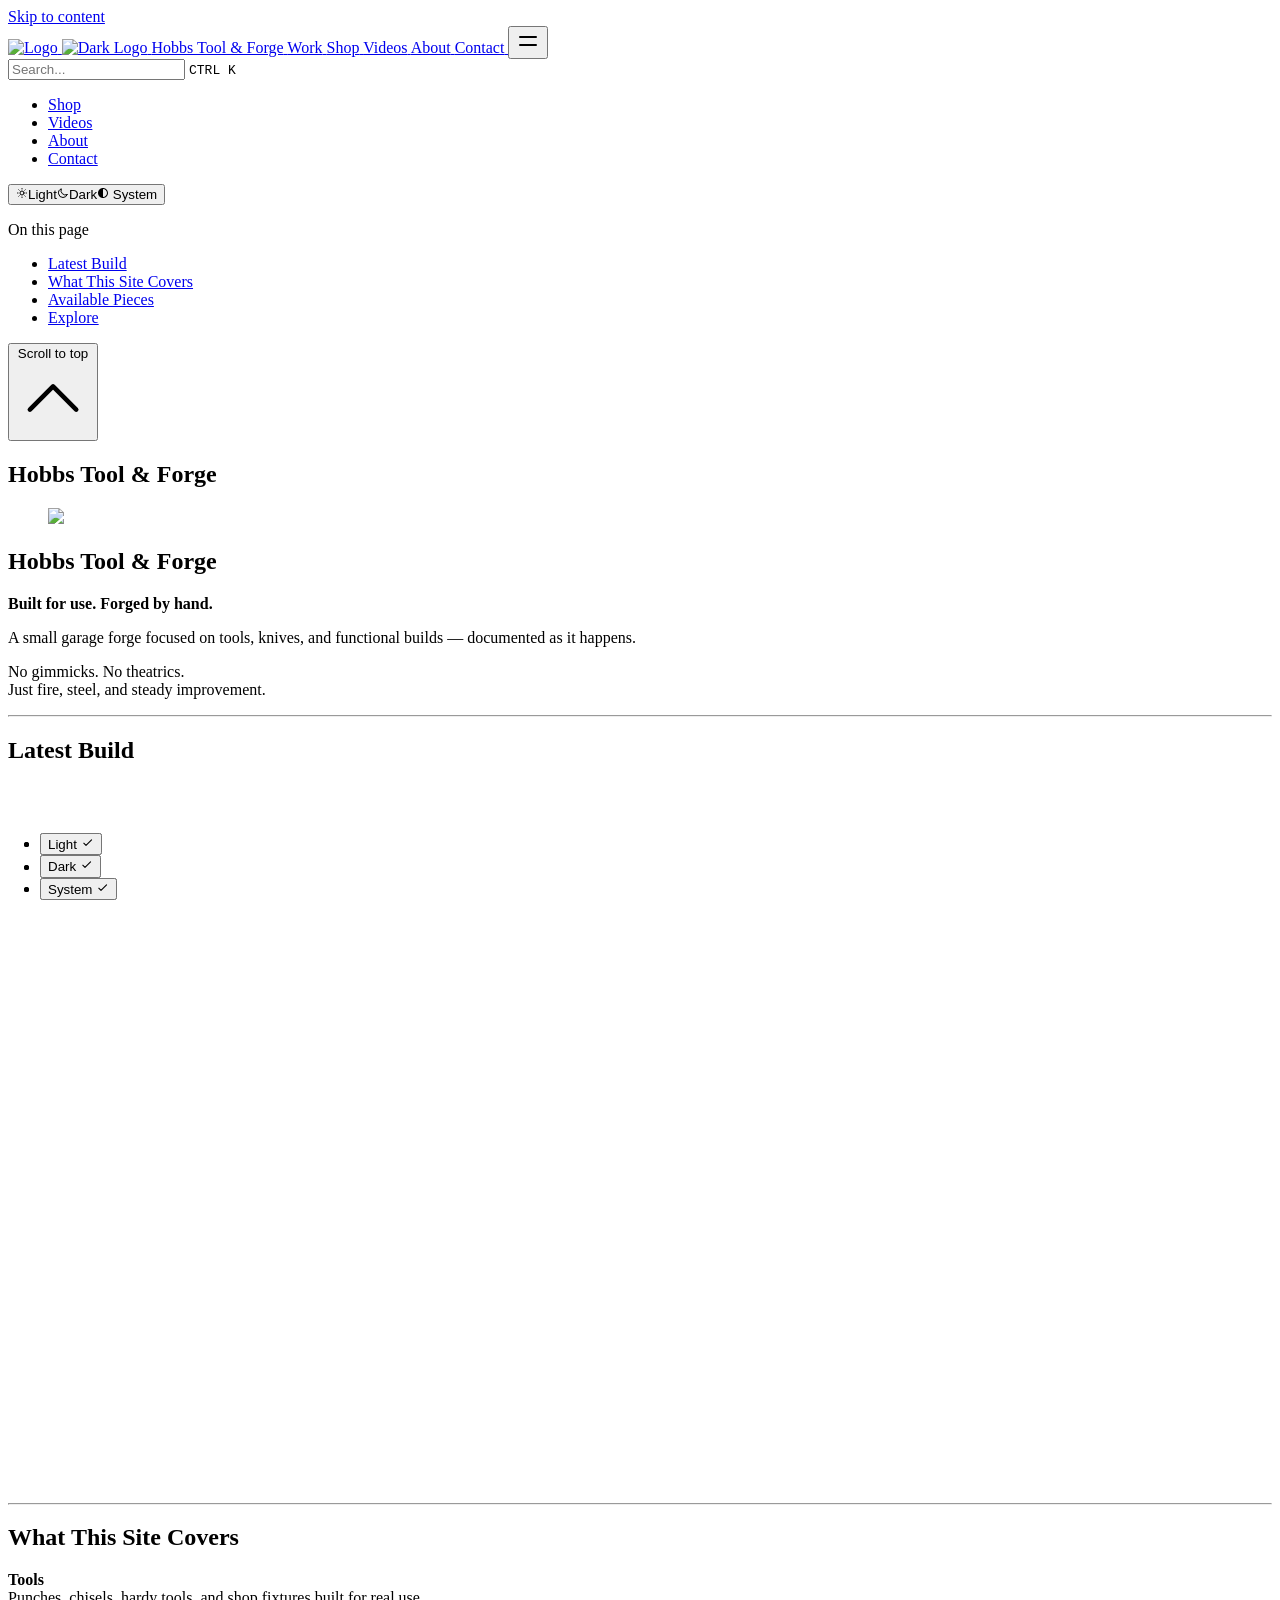
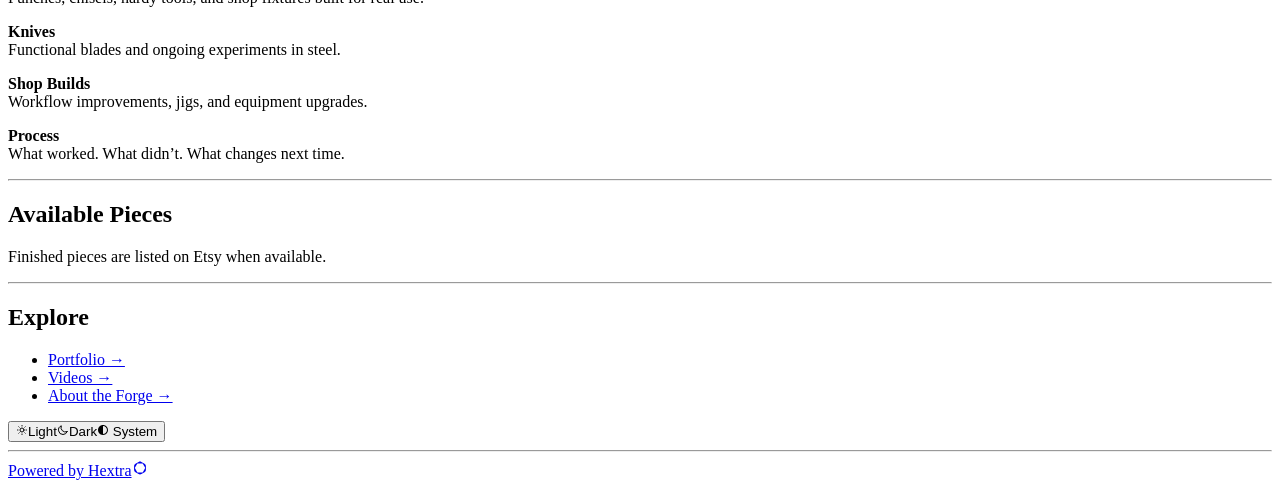
==== public/index.html @ 38ca65f3 "Initial Hobbs Tool & Forge site" ====
<!DOCTYPE html>
<html lang="en" dir="ltr"><head>
	<meta name="generator" content="Hugo 0.156.0"><script src="/livereload.js?mindelay=10&amp;v=2&amp;port=1313&amp;path=livereload" data-no-instant defer></script>
  <meta charset="utf-8" />
  <meta name="viewport" content="width=device-width, initial-scale=1.0" /><meta name="robots" content="noindex, nofollow" />
  <link rel="icon shortcut" href="/favicon.ico" sizes="32x32" />
<link rel="icon" href="/favicon.svg" type="image/svg+xml" id="favicon-svg" />
<link rel="icon" href="/favicon-16x16.png" type="image/png" sizes="16x16" />
<link rel="icon" href="/favicon-32x32.png" type="image/png" sizes="32x32" />
<link rel="apple-touch-icon" href="/apple-touch-icon.png" sizes="180x180" />
<link fetchpriority="low" href="/site.webmanifest" rel="manifest" />
<title>Hobbs Tool &amp; Forge</title>
  <meta name="description" content="Practical tools, knives, and shop builds—made in a small garage forge in Alaska." /><link rel="canonical" href="http://localhost:1313/" itemprop="url" />

<meta property="og:title" content="Hobbs Tool &amp; Forge">
<meta
  property="og:description"
  content="
    Practical tools, knives, and shop builds—made in a small garage forge in Alaska.
  ">
<meta
  property="og:type"
  content="
    website
  ">
<meta property="og:url" content="http://localhost:1313/">


  <meta itemprop="name" content="Hobbs Tool & Forge">
  <meta itemprop="description" content="Practical tools, knives, and shop builds—made in a small garage forge in Alaska.">
  <meta itemprop="wordCount" content="97">
  <meta name="twitter:card" content="summary">
  <meta name="twitter:title" content="Hobbs Tool & Forge">
  <meta name="twitter:description" content="Practical tools, knives, and shop builds—made in a small garage forge in Alaska.">
<link href="/css/compiled/main.css" rel="stylesheet" />
    <link href="/css/variables.css" rel="stylesheet" />
    <link href="/css/custom.css" rel="stylesheet" />

  
<script src="/js/main-head.js" integrity=""></script>

  
  
  </head>
<body>
    <a href="#content" class="hx:sr-only hx:focus-visible:not-sr-only hx:focus-visible:fixed hx:focus-visible:z-50 hx:focus-visible:top-2 hx:focus-visible:left-2 hx:focus-visible:bg-primary-500 hx:focus-visible:text-white hx:focus-visible:px-4 hx:focus-visible:py-2 hx:focus-visible:rounded-md hx:focus-visible:text-sm hx:focus-visible:font-medium">Skip to content</a><div class="hextra-nav-container hx:sticky hx:top-0 hx:z-20 hx:w-full hx:bg-transparent hx:print:hidden">
  <div
    class="hextra-nav-container-blur hx:pointer-events-none hx:absolute hx:z-[-1] hx:h-full hx:w-full hx:bg-white hx:dark:bg-dark hx:shadow-[0_2px_4px_rgba(0,0,0,.02),0_1px_0_rgba(0,0,0,.06)] hx:contrast-more:shadow-[0_0_0_1px_#000] hx:dark:shadow-[0_-1px_0_rgba(255,255,255,.1)_inset] hx:contrast-more:dark:shadow-[0_0_0_1px_#fff]"
  ></div>

  <nav class="hextra-max-navbar-width hx:mx-auto hx:flex hx:items-center hx:justify-end hx:gap-2 hx:h-16 hx:px-6">
    <a class="hx:flex hx:items-center hx:hover:opacity-75 hx:ltr:mr-auto hx:rtl:ml-auto" href="/">
    <img class="hx:mr-2 hx:block hx:dark:hidden" src="/images/logo.svg" alt="Logo" height="20" width="20" />
    <img class="hx:mr-2 hx:hidden hx:dark:block" src="/images/logo.svg" alt="Dark Logo" height="20" width="20" />
    <span class="hx:mr-2 hx:font-extrabold hx:inline hx:select-none">Hobbs Tool &amp; Forge</span>
</a>
<a
  title=""
  href="/work"
  
  class="hx:text-sm hx:contrast-more:text-gray-700 hx:contrast-more:dark:text-gray-100 hx:relative hx:-ml-2 hx:hidden hx:whitespace-nowrap hx:p-2 hx:md:inline-flex hx:items-center hx:gap-1 hx:text-gray-600 hx:hover:text-gray-800 hx:dark:text-gray-400 hx:dark:hover:text-gray-200"
><span class="hx:text-center">Work</span>
</a><a
  title=""
  href="/shop"
  
  class="hx:text-sm hx:contrast-more:text-gray-700 hx:contrast-more:dark:text-gray-100 hx:relative hx:-ml-2 hx:hidden hx:whitespace-nowrap hx:p-2 hx:md:inline-flex hx:items-center hx:gap-1 hx:text-gray-600 hx:hover:text-gray-800 hx:dark:text-gray-400 hx:dark:hover:text-gray-200"
><span class="hx:text-center">Shop</span>
</a><a
  title=""
  href="/videos"
  
  class="hx:text-sm hx:contrast-more:text-gray-700 hx:contrast-more:dark:text-gray-100 hx:relative hx:-ml-2 hx:hidden hx:whitespace-nowrap hx:p-2 hx:md:inline-flex hx:items-center hx:gap-1 hx:text-gray-600 hx:hover:text-gray-800 hx:dark:text-gray-400 hx:dark:hover:text-gray-200"
><span class="hx:text-center">Videos</span>
</a><a
  title=""
  href="/about"
  
  class="hx:text-sm hx:contrast-more:text-gray-700 hx:contrast-more:dark:text-gray-100 hx:relative hx:-ml-2 hx:hidden hx:whitespace-nowrap hx:p-2 hx:md:inline-flex hx:items-center hx:gap-1 hx:text-gray-600 hx:hover:text-gray-800 hx:dark:text-gray-400 hx:dark:hover:text-gray-200"
><span class="hx:text-center">About</span>
</a><a
  title=""
  href="/contact"
  
  class="hx:text-sm hx:contrast-more:text-gray-700 hx:contrast-more:dark:text-gray-100 hx:relative hx:-ml-2 hx:hidden hx:whitespace-nowrap hx:p-2 hx:md:inline-flex hx:items-center hx:gap-1 hx:text-gray-600 hx:hover:text-gray-800 hx:dark:text-gray-400 hx:dark:hover:text-gray-200"
><span class="hx:text-center">Contact</span>
</a><button type="button" aria-label="Menu" aria-expanded="false" class="hextra-hamburger-menu hx:cursor-pointer hx:-mr-2 hx:rounded-sm hx:p-2 hx:active:bg-gray-400/20 hx:md:hidden hx:hextra-focus-visible-inset"><svg height=24 fill="none" viewBox="0 0 24 24" stroke="currentColor"><g><path stroke-linecap="round" stroke-linejoin="round" stroke-width="2" d="M4 8H20"></path></g><g><path stroke-linecap="round" stroke-linejoin="round" stroke-width="2" d="M4 16H20"></path></g></svg></button>
  </nav>
</div>

  <div class='hx:mx-auto hx:flex hextra-max-page-width'>
    <aside class="hextra-sidebar-container hx:flex hx:flex-col hx:print:hidden hx:md:top-16 hx:md:shrink-0 hx:md:w-64 hx:md:self-start hx:max-md:[transform:translate3d(0,-100%,0)] hx:md:hidden hx:xl:block">
    <div class="hx:px-4 hx:pt-4 hx:md:hidden">
      <div class="hextra-search-wrapper hx:relative hx:md:w-64">
  <div class="hx:relative hx:flex hx:items-center hx:text-gray-900 hx:contrast-more:text-gray-800 hx:dark:text-gray-300 hx:contrast-more:dark:text-gray-300">
    <input
      placeholder="Search..."
      aria-label="Search..."
      class="hextra-search-input hx:hextra-focus-visible hx:block hx:w-full hx:appearance-none hx:rounded-lg hx:px-3 hx:py-2 hx:transition-colors hx:text-base hx:leading-tight hx:md:text-sm hx:bg-black/[.05] hx:dark:bg-gray-50/10 hx:focus-visible:bg-white hx:dark:focus-visible:bg-dark hx:placeholder:text-gray-500 hx:dark:placeholder:text-gray-400 hx:contrast-more:border hx:contrast-more:border-current"
      type="search"
      autocomplete="off"
      value=""
      spellcheck="false"
    />
    <kbd
      class="hx:absolute hx:my-1.5 hx:select-none hx:ltr:right-1.5 hx:rtl:left-1.5 hx:h-5 hx:rounded-sm hx:bg-white hx:px-1.5 hx:font-mono hx:text-[10px] hx:font-medium hx:text-gray-500 hx:border hx:border-gray-200 hx:dark:border-gray-100/20 hx:dark:bg-dark/50 hx:contrast-more:border-current hx:contrast-more:text-current hx:contrast-more:dark:border-current hx:items-center hx:gap-1 hx:transition-opacity hx:pointer-events-none hx:hidden hx:sm:flex"
    >
      CTRL K
    </kbd>
  </div>

  <div>
    <ul
      class="hextra-search-results hextra-scrollbar hx:hidden hx:border hx:border-gray-200 hx:bg-white hx:text-gray-100 hx:dark:border-neutral-800 hx:dark:bg-neutral-900 hx:absolute hx:top-full hx:z-20 hx:mt-2 hx:overflow-auto hx:overscroll-contain hx:rounded-xl hx:py-2.5 hx:shadow-xl hx:max-h-[min(calc(50vh-11rem-env(safe-area-inset-bottom)),400px)] hx:md:max-h-[min(calc(100vh-5rem-env(safe-area-inset-bottom)),400px)] hx:inset-x-0 hx:ltr:md:left-auto hx:rtl:md:right-auto hx:contrast-more:border hx:contrast-more:border-gray-900 hx:contrast-more:dark:border-gray-50 hx:w-screen hx:min-h-[100px] hx:max-w-[min(calc(100vw-2rem),calc(100%+20rem))]"
      aria-label="Search results"
      style="transition: max-height 0.2s ease 0s;"
    ></ul>
    <div class="hextra-search-status hx:sr-only" aria-live="polite" role="status"></div>
  </div>
</div>

    </div><div class="hextra-scrollbar hx:overflow-y-auto hx:overflow-x-hidden hx:p-4 hx:grow hx:md:h-[calc(100vh-var(--navbar-height)-var(--menu-height))]">
    <ul class="hx:flex hx:flex-col hx:gap-1 hx:md:hidden">
      
      
          <li class=""><div class="hextra-sidebar-item hx:group hx:relative hx:flex hx:items-center" data-active="false">
    <a
      class="hx:flex hx:items-center hx:justify-between hx:gap-2 hx:grow hx:cursor-pointer hx:rounded-sm hx:px-2 hx:py-1.5 hx:text-sm hx:transition-colors [-webkit-tap-highlight-color:transparent] [-webkit-touch-callout:none]
      hx:hextra-focus-visible-inset
        hx:text-gray-500 hx:hover:bg-gray-100 hx:hover:text-gray-900 hx:contrast-more:border hx:contrast-more:border-transparent hx:contrast-more:text-gray-900 hx:contrast-more:hover:border-gray-900 hx:dark:text-neutral-400 hx:dark:hover:bg-primary-100/5 hx:dark:hover:text-gray-50 hx:contrast-more:dark:text-gray-50 hx:contrast-more:dark:hover:border-gray-50"
      href="/shop/"
      
    >
      <span class="hx:min-w-0 [word-break:break-word]">Shop</span>
    </a>
  </div></li>
          <li class=""><div class="hextra-sidebar-item hx:group hx:relative hx:flex hx:items-center" data-active="false">
    <a
      class="hx:flex hx:items-center hx:justify-between hx:gap-2 hx:grow hx:cursor-pointer hx:rounded-sm hx:px-2 hx:py-1.5 hx:text-sm hx:transition-colors [-webkit-tap-highlight-color:transparent] [-webkit-touch-callout:none]
      hx:hextra-focus-visible-inset
        hx:text-gray-500 hx:hover:bg-gray-100 hx:hover:text-gray-900 hx:contrast-more:border hx:contrast-more:border-transparent hx:contrast-more:text-gray-900 hx:contrast-more:hover:border-gray-900 hx:dark:text-neutral-400 hx:dark:hover:bg-primary-100/5 hx:dark:hover:text-gray-50 hx:contrast-more:dark:text-gray-50 hx:contrast-more:dark:hover:border-gray-50"
      href="/videos/"
      
    >
      <span class="hx:min-w-0 [word-break:break-word]">Videos</span>
    </a>
  </div></li>
          <li class=""><div class="hextra-sidebar-item hx:group hx:relative hx:flex hx:items-center" data-active="false">
    <a
      class="hx:flex hx:items-center hx:justify-between hx:gap-2 hx:grow hx:cursor-pointer hx:rounded-sm hx:px-2 hx:py-1.5 hx:text-sm hx:transition-colors [-webkit-tap-highlight-color:transparent] [-webkit-touch-callout:none]
      hx:hextra-focus-visible-inset
        hx:text-gray-500 hx:hover:bg-gray-100 hx:hover:text-gray-900 hx:contrast-more:border hx:contrast-more:border-transparent hx:contrast-more:text-gray-900 hx:contrast-more:hover:border-gray-900 hx:dark:text-neutral-400 hx:dark:hover:bg-primary-100/5 hx:dark:hover:text-gray-50 hx:contrast-more:dark:text-gray-50 hx:contrast-more:dark:hover:border-gray-50"
      href="/about/"
      
    >
      <span class="hx:min-w-0 [word-break:break-word]">About</span>
    </a>
  </div></li>
          <li class=""><div class="hextra-sidebar-item hx:group hx:relative hx:flex hx:items-center" data-active="false">
    <a
      class="hx:flex hx:items-center hx:justify-between hx:gap-2 hx:grow hx:cursor-pointer hx:rounded-sm hx:px-2 hx:py-1.5 hx:text-sm hx:transition-colors [-webkit-tap-highlight-color:transparent] [-webkit-touch-callout:none]
      hx:hextra-focus-visible-inset
        hx:text-gray-500 hx:hover:bg-gray-100 hx:hover:text-gray-900 hx:contrast-more:border hx:contrast-more:border-transparent hx:contrast-more:text-gray-900 hx:contrast-more:hover:border-gray-900 hx:dark:text-neutral-400 hx:dark:hover:bg-primary-100/5 hx:dark:hover:text-gray-50 hx:contrast-more:dark:text-gray-50 hx:contrast-more:dark:hover:border-gray-50"
      href="/contact/"
      
    >
      <span class="hx:min-w-0 [word-break:break-word]">Contact</span>
    </a>
  </div></li>
    </ul>

    <div class="hx:max-xl:hidden hx:h-0 hx:w-64 hx:shrink-0"></div></div>
  
  
    <div class="hx:md:hidden  hx:sticky hx:bottom-0 hx:max-h-(--menu-height) hx:bg-white hx:dark:bg-dark hx:mx-4 hx:py-4 hx:shadow-[0_-12px_16px_#fff] hx:flex hx:items-center hx:gap-2 hx:border-gray-200 hx:dark:border-neutral-800 hx:dark:shadow-[0_-12px_16px_#111] hx:contrast-more:border-neutral-400 hx:contrast-more:shadow-none hx:contrast-more:dark:shadow-none hx:border-t" data-toggle-animation="show"><div class="hx:flex hx:grow hx:flex-col"><div class="hx:flex hx:justify-items-start hx:group" data-theme="light">
  <button
    title="Change theme"
    data-state="closed"
    data-location="bottom"
    class="hextra-theme-toggle hx:cursor-pointer hx:rounded-md hx:text-left hx:font-medium hx:h-7 hx:px-2 hx:text-xs hx:hover:bg-gray-100 hx:hover:text-gray-900 hx:dark:hover:bg-primary-100/5 hx:dark:hover:text-gray-50 hx:font-medium hx:text-gray-600 hx:transition-colors hx:dark:text-gray-400 hx:grow"
    type="button"
    aria-label="Change theme"
    aria-expanded="false"
    aria-haspopup="menu"
  >
    <div class="hx:flex hx:items-center hx:gap-2 hx:capitalize"><svg height=12 class="hx:group-data-[theme=dark]:hidden hx:group-data-[theme=system]:hidden" xmlns="http://www.w3.org/2000/svg" fill="none" viewBox="0 0 24 24" stroke-width="2" stroke="currentColor" aria-hidden="true"><path stroke-linecap="round" stroke-linejoin="round" d="M12 3v1m0 16v1m9-9h-1M4 12H3m15.364 6.364l-.707-.707M6.343 6.343l-.707-.707m12.728 0l-.707.707M6.343 17.657l-.707.707M16 12a4 4 0 11-8 0 4 4 0 018 0z"/></svg><span class="hx:group-data-[theme=dark]:hidden hx:group-data-[theme=system]:hidden">Light</span><svg height=12 class="hx:group-data-[theme=light]:hidden hx:group-data-[theme=system]:hidden" xmlns="http://www.w3.org/2000/svg" fill="none" viewBox="0 0 24 24" stroke-width="2" stroke="currentColor" aria-hidden="true"><path stroke-linecap="round" stroke-linejoin="round" d="M20.354 15.354A9 9 0 018.646 3.646 9.003 9.003 0 0012 21a9.003 9.003 0 008.354-5.646z"/></svg><span class="hx:group-data-[theme=light]:hidden hx:group-data-[theme=system]:hidden">Dark</span><svg height=12 class="hx:group-data-[theme=dark]:hidden hx:group-data-[theme=light]:hidden" xmlns="http://www.w3.org/2000/svg" viewBox="0 0 24 24"  fill="currentColor">
  <path d="M 11.996094,2 C 6.4986225,2.0192368 2.03125,6.5024993 2.03125,12 c 0,5.497501 4.4673725,9.980763 9.964844,10 H 12 12.0039 c 5.497471,-0.01924 9.964844,-4.502499 9.964844,-10 0,-5.4975007 -4.467373,-9.9807632 -9.964844,-10 H 12 Z M 12,4 c 4.417218,0.017598 7.96875,3.5822356 7.96875,8 0,4.417764 -3.551532,7.982402 -7.96875,8 z" />
</svg>
<span class="hx:group-data-[theme=dark]:hidden hx:group-data-[theme=light]:hidden">System</span></div>
  </button>
  <ul
    class="hextra-theme-toggle-options hx:hidden hx:z-20 hx:max-h-64 hx:overflow-auto hx:rounded-lg hx:border hx:border-gray-200 hx:bg-white hx:p-1 hx:text-sm hx:shadow-lg hx:dark:border-neutral-700 hx:dark:bg-neutral-900"
    style="position: fixed; inset: auto auto 0px 0px; margin: 0px; min-width: 100px;"
    data-theme="light"
    role="menu"
  >
    <li role="none" class="hx:flex hx:flex-col">
      <button
        type="button"
        role="menuitemradio"
        aria-checked="true"
        tabindex="-1"
        data-item="light"
        class="hx:text-gray-700 hx:dark:text-gray-300 hx:hover:bg-gray-100 hx:hover:text-gray-900 hx:dark:hover:bg-neutral-800 hx:dark:hover:text-gray-100 hx:relative hx:cursor-pointer hx:whitespace-nowrap hx:rounded-sm hx:py-1.5 hx:transition-colors hx:ltr:pl-3 hx:ltr:pr-9 hx:rtl:pr-3 hx:rtl:pl-9 hx:text-left hx:w-full hx:bg-transparent hx:border-0"
      >
        Light
         <span class="hx:absolute hx:inset-y-0 hx:flex hx:items-center hx:ltr:right-3 hx:rtl:left-3 hx:group-data-[theme=dark]:hidden hx:group-data-[theme=system]:hidden"><svg height=1em width=1em xmlns="http://www.w3.org/2000/svg" fill="none" viewBox="0 0 24 24" stroke-width="2" stroke="currentColor" aria-hidden="true"><path stroke-linecap="round" stroke-linejoin="round" d="M5 13l4 4L19 7"/></svg></span>
      </button>
    </li>
    <li role="none" class="hx:flex hx:flex-col">
      <button
        type="button"
        role="menuitemradio"
        aria-checked="false"
        tabindex="-1"
        data-item="dark"
        class="hx:text-gray-700 hx:dark:text-gray-300 hx:hover:bg-gray-100 hx:hover:text-gray-900 hx:dark:hover:bg-neutral-800 hx:dark:hover:text-gray-100 hx:relative hx:cursor-pointer hx:whitespace-nowrap hx:rounded-sm hx:py-1.5 hx:transition-colors hx:ltr:pl-3 hx:ltr:pr-9 hx:rtl:pr-3 hx:rtl:pl-9 hx:text-left hx:w-full hx:bg-transparent hx:border-0"
      >
        Dark
         <span class="hx:absolute hx:inset-y-0 hx:flex hx:items-center hx:ltr:right-3 hx:rtl:left-3 hx:group-data-[theme=light]:hidden hx:group-data-[theme=system]:hidden"><svg height=1em width=1em xmlns="http://www.w3.org/2000/svg" fill="none" viewBox="0 0 24 24" stroke-width="2" stroke="currentColor" aria-hidden="true"><path stroke-linecap="round" stroke-linejoin="round" d="M5 13l4 4L19 7"/></svg></span>
      </button>
    </li>
    <li role="none" class="hx:flex hx:flex-col">
      <button
        type="button"
        role="menuitemradio"
        aria-checked="false"
        tabindex="-1"
        data-item="system"
        class="hx:text-gray-700 hx:dark:text-gray-300 hx:hover:bg-gray-100 hx:hover:text-gray-900 hx:dark:hover:bg-neutral-800 hx:dark:hover:text-gray-100 hx:relative hx:cursor-pointer hx:whitespace-nowrap hx:rounded-sm hx:py-1.5 hx:transition-colors hx:ltr:pl-3 hx:ltr:pr-9 hx:rtl:pr-3 hx:rtl:pl-9 hx:text-left hx:w-full hx:bg-transparent hx:border-0"
      >
        System
         <span class="hx:absolute hx:inset-y-0 hx:flex hx:items-center hx:ltr:right-3 hx:rtl:left-3 hx:group-data-[theme=dark]:hidden hx:group-data-[theme=light]:hidden"><svg height=1em width=1em xmlns="http://www.w3.org/2000/svg" fill="none" viewBox="0 0 24 24" stroke-width="2" stroke="currentColor" aria-hidden="true"><path stroke-linecap="round" stroke-linejoin="round" d="M5 13l4 4L19 7"/></svg></span>
      </button>
    </li>
  </ul>
</div>
</div></div></aside>
    
<nav class="hextra-toc hx:order-last hx:hidden hx:w-64 hx:shrink-0 hx:xl:block hx:print:hidden hx:px-4" aria-label="Table of contents">
    <div class="hextra-scrollbar hx:sticky hx:top-16 hx:overflow-y-auto hx:pr-4 hx:pt-6 hx:text-sm [hyphens:auto] hx:max-h-[calc(100vh-var(--navbar-height)-env(safe-area-inset-bottom))] hx:ltr:-mr-4 hx:rtl:-ml-4"><p class="hx:mb-4 hx:font-semibold hx:tracking-tight">On this page</p><ul>
      <li class="hx:my-2 hx:scroll-my-6 hx:scroll-py-6">
        <a class="hx:font-medium hx:inline-block hx:rounded-sm hx:text-gray-500 hx:hover:text-gray-900 hx:dark:text-gray-400 hx:dark:hover:text-gray-300 hx:contrast-more:text-gray-900 hx:contrast-more:underline hx:contrast-more:dark:text-gray-50 hx:w-full hx:wrap-break-word hx:hextra-focus-visible-inset" href="#latest-build">Latest Build
        </a>
      </li>
      <li class="hx:my-2 hx:scroll-my-6 hx:scroll-py-6">
        <a class="hx:font-medium hx:inline-block hx:rounded-sm hx:text-gray-500 hx:hover:text-gray-900 hx:dark:text-gray-400 hx:dark:hover:text-gray-300 hx:contrast-more:text-gray-900 hx:contrast-more:underline hx:contrast-more:dark:text-gray-50 hx:w-full hx:wrap-break-word hx:hextra-focus-visible-inset" href="#what-this-site-covers">What This Site Covers
        </a>
      </li>
      <li class="hx:my-2 hx:scroll-my-6 hx:scroll-py-6">
        <a class="hx:font-medium hx:inline-block hx:rounded-sm hx:text-gray-500 hx:hover:text-gray-900 hx:dark:text-gray-400 hx:dark:hover:text-gray-300 hx:contrast-more:text-gray-900 hx:contrast-more:underline hx:contrast-more:dark:text-gray-50 hx:w-full hx:wrap-break-word hx:hextra-focus-visible-inset" href="#available-pieces">Available Pieces
        </a>
      </li>
      <li class="hx:my-2 hx:scroll-my-6 hx:scroll-py-6">
        <a class="hx:font-medium hx:inline-block hx:rounded-sm hx:text-gray-500 hx:hover:text-gray-900 hx:dark:text-gray-400 hx:dark:hover:text-gray-300 hx:contrast-more:text-gray-900 hx:contrast-more:underline hx:contrast-more:dark:text-gray-50 hx:w-full hx:wrap-break-word hx:hextra-focus-visible-inset" href="#explore">Explore
        </a>
      </li></ul>
      <div class="hx:mt-8 hx:border-t hx:bg-white hx:pt-8 hx:shadow-[0_-12px_16px_white] hx:dark:bg-dark hx:dark:shadow-[0_-12px_16px_#111] hx:sticky hx:bottom-0 hx:flex hx:flex-col hx:items-start hx:gap-2 hx:pb-8 hx:border-gray-200 hx:dark:border-neutral-800 hx:contrast-more:border-t hx:contrast-more:border-neutral-400 hx:contrast-more:shadow-none hx:contrast-more:dark:border-neutral-400">
        <button id="backToTop" tabindex="-1" onClick="scrollUp();" class="hx:cursor-pointer hx:transition-all hx:duration-75 hx:opacity-0 hx:text-xs hx:font-medium hx:text-gray-500 hx:hover:text-gray-900 hx:dark:text-gray-400 hx:dark:hover:text-gray-100 hx:contrast-more:text-gray-800 hx:contrast-more:dark:text-gray-50">
          <span>Scroll to top</span>
          <svg xmlns="http://www.w3.org/2000/svg" fill="none" viewBox="0 0 24 24" stroke-width="1.5" stroke="currentColor" aria-hidden="true" focusable="false" class="hx:inline hx:ltr:ml-1 hx:rtl:mr-1 hx:h-3.5 hx:w-3.5 hx:rounded-full hx:border hx:border-gray-500 hx:hover:border-gray-900 hx:dark:border-gray-400 hx:dark:hover:border-gray-100 hx:contrast-more:border-gray-800 hx:contrast-more:dark:border-gray-50">
            <path stroke-linecap="round" stroke-linejoin="round" d="M4.5 15.75l7.5-7.5 7.5 7.5" />
          </svg>
        </button>
      </div>
    </div>
  </nav>


    <article class="hx:w-full hx:break-words hx:flex hx:min-h-[calc(100vh-var(--navbar-height))] hx:min-w-0 hx:justify-center hx:pb-8 hx:pr-[calc(env(safe-area-inset-right)-1.5rem)]">
      <main id="content" class="hx:w-full hx:min-w-0 hextra-max-content-width hx:px-6 hx:pt-4 hx:md:px-12">
        <h1 class="hx:text-center hx:mt-2 hx:text-4xl hx:font-bold hx:tracking-tight hx:text-slate-900 hx:dark:text-slate-100">Hobbs Tool &amp; Forge</h1>
        <div class="content">
          <figure><img src="/images/forge-hero.png">
</figure>

<h1>Hobbs Tool &amp; Forge</h1><p><strong>Built for use. Forged by hand.</strong></p>
<p>A small garage forge focused on tools, knives, and functional builds — documented as it happens.</p>
<p>No gimmicks. No theatrics.<br>
Just fire, steel, and steady improvement.</p>
<!-- raw HTML omitted -->
<hr>
<h2>Latest Build<span class="hx:absolute hx:-mt-20" id="latest-build"></span>
    <a href="#latest-build" class="subheading-anchor" aria-label="Permalink for this section"></a></h2><div style="position: relative; padding-bottom: 56.25%; height: 0; overflow: hidden;">
      <iframe allow="accelerometer; autoplay; clipboard-write; encrypted-media; gyroscope; picture-in-picture; web-share; fullscreen" loading="eager" referrerpolicy="strict-origin-when-cross-origin" src="https://www.youtube.com/embed/VIDEO_ID_HERE?autoplay=0&amp;controls=1&amp;end=0&amp;loop=0&amp;mute=0&amp;start=0" style="position: absolute; top: 0; left: 0; width: 100%; height: 100%; border:0;" title="YouTube video"></iframe>
    </div>

<hr>
<h2>What This Site Covers<span class="hx:absolute hx:-mt-20" id="what-this-site-covers"></span>
    <a href="#what-this-site-covers" class="subheading-anchor" aria-label="Permalink for this section"></a></h2><p><strong>Tools</strong><br>
Punches, chisels, hardy tools, and shop fixtures built for real use.</p>
<p><strong>Knives</strong><br>
Functional blades and ongoing experiments in steel.</p>
<p><strong>Shop Builds</strong><br>
Workflow improvements, jigs, and equipment upgrades.</p>
<p><strong>Process</strong><br>
What worked. What didn’t. What changes next time.</p>
<hr>
<h2>Available Pieces<span class="hx:absolute hx:-mt-20" id="available-pieces"></span>
    <a href="#available-pieces" class="subheading-anchor" aria-label="Permalink for this section"></a></h2><p>Finished pieces are listed on Etsy when available.</p>
<!-- raw HTML omitted -->
<hr>
<h2>Explore<span class="hx:absolute hx:-mt-20" id="explore"></span>
    <a href="#explore" class="subheading-anchor" aria-label="Permalink for this section"></a></h2><ul>
<li><a href="/work/">Portfolio →</a></li>
<li><a href="/videos/">Videos →</a></li>
<li><a href="/about/">About the Forge →</a></li>
</ul>

        </div>
      </main>
    </article>
  </div>

      <footer class="hextra-footer hx:bg-gray-100 hx:pb-[env(safe-area-inset-bottom)] hx:dark:bg-neutral-900 hx:print:bg-transparent"><div class="hx:mx-auto hx:flex hx:gap-2 hx:py-2 hx:px-4 hextra-max-footer-width"><div class="hx:flex hx:justify-items-start hx:group" data-theme="light">
  <button
    title="Change theme"
    data-state="closed"
    data-location="bottom"
    class="hextra-theme-toggle hx:cursor-pointer hx:rounded-md hx:text-left hx:font-medium hx:h-7 hx:px-2 hx:text-xs hx:hover:bg-gray-100 hx:hover:text-gray-900 hx:dark:hover:bg-primary-100/5 hx:dark:hover:text-gray-50 hx:font-medium hx:text-gray-600 hx:transition-colors hx:dark:text-gray-400 hx:grow"
    type="button"
    aria-label="Change theme"
    aria-expanded="false"
    aria-haspopup="menu"
  >
    <div class="hx:flex hx:items-center hx:gap-2 hx:capitalize"><svg height=12 class="hx:group-data-[theme=dark]:hidden hx:group-data-[theme=system]:hidden" xmlns="http://www.w3.org/2000/svg" fill="none" viewBox="0 0 24 24" stroke-width="2" stroke="currentColor" aria-hidden="true"><path stroke-linecap="round" stroke-linejoin="round" d="M12 3v1m0 16v1m9-9h-1M4 12H3m15.364 6.364l-.707-.707M6.343 6.343l-.707-.707m12.728 0l-.707.707M6.343 17.657l-.707.707M16 12a4 4 0 11-8 0 4 4 0 018 0z"/></svg><span class="hx:group-data-[theme=dark]:hidden hx:group-data-[theme=system]:hidden">Light</span><svg height=12 class="hx:group-data-[theme=light]:hidden hx:group-data-[theme=system]:hidden" xmlns="http://www.w3.org/2000/svg" fill="none" viewBox="0 0 24 24" stroke-width="2" stroke="currentColor" aria-hidden="true"><path stroke-linecap="round" stroke-linejoin="round" d="M20.354 15.354A9 9 0 018.646 3.646 9.003 9.003 0 0012 21a9.003 9.003 0 008.354-5.646z"/></svg><span class="hx:group-data-[theme=light]:hidden hx:group-data-[theme=system]:hidden">Dark</span><svg height=12 class="hx:group-data-[theme=dark]:hidden hx:group-data-[theme=light]:hidden" xmlns="http://www.w3.org/2000/svg" viewBox="0 0 24 24"  fill="currentColor">
  <path d="M 11.996094,2 C 6.4986225,2.0192368 2.03125,6.5024993 2.03125,12 c 0,5.497501 4.4673725,9.980763 9.964844,10 H 12 12.0039 c 5.497471,-0.01924 9.964844,-4.502499 9.964844,-10 0,-5.4975007 -4.467373,-9.9807632 -9.964844,-10 H 12 Z M 12,4 c 4.417218,0.017598 7.96875,3.5822356 7.96875,8 0,4.417764 -3.551532,7.982402 -7.96875,8 z" />
</svg>
<span class="hx:group-data-[theme=dark]:hidden hx:group-data-[theme=light]:hidden">System</span></div>
  </button>
  <ul
    class="hextra-theme-toggle-options hx:hidden hx:z-20 hx:max-h-64 hx:overflow-auto hx:rounded-lg hx:border hx:border-gray-200 hx:bg-white hx:p-1 hx:text-sm hx:shadow-lg hx:dark:border-neutral-700 hx:dark:bg-neutral-900"
    style="position: fixed; inset: auto auto 0px 0px; margin: 0px; min-width: 100px;"
    data-theme="light"
    role="menu"
  >
    <li role="none" class="hx:flex hx:flex-col">
      <button
        type="button"
        role="menuitemradio"
        aria-checked="true"
        tabindex="-1"
        data-item="light"
        class="hx:text-gray-700 hx:dark:text-gray-300 hx:hover:bg-gray-100 hx:hover:text-gray-900 hx:dark:hover:bg-neutral-800 hx:dark:hover:text-gray-100 hx:relative hx:cursor-pointer hx:whitespace-nowrap hx:rounded-sm hx:py-1.5 hx:transition-colors hx:ltr:pl-3 hx:ltr:pr-9 hx:rtl:pr-3 hx:rtl:pl-9 hx:text-left hx:w-full hx:bg-transparent hx:border-0"
      >
        Light
         <span class="hx:absolute hx:inset-y-0 hx:flex hx:items-center hx:ltr:right-3 hx:rtl:left-3 hx:group-data-[theme=dark]:hidden hx:group-data-[theme=system]:hidden"><svg height=1em width=1em xmlns="http://www.w3.org/2000/svg" fill="none" viewBox="0 0 24 24" stroke-width="2" stroke="currentColor" aria-hidden="true"><path stroke-linecap="round" stroke-linejoin="round" d="M5 13l4 4L19 7"/></svg></span>
      </button>
    </li>
    <li role="none" class="hx:flex hx:flex-col">
      <button
        type="button"
        role="menuitemradio"
        aria-checked="false"
        tabindex="-1"
        data-item="dark"
        class="hx:text-gray-700 hx:dark:text-gray-300 hx:hover:bg-gray-100 hx:hover:text-gray-900 hx:dark:hover:bg-neutral-800 hx:dark:hover:text-gray-100 hx:relative hx:cursor-pointer hx:whitespace-nowrap hx:rounded-sm hx:py-1.5 hx:transition-colors hx:ltr:pl-3 hx:ltr:pr-9 hx:rtl:pr-3 hx:rtl:pl-9 hx:text-left hx:w-full hx:bg-transparent hx:border-0"
      >
        Dark
         <span class="hx:absolute hx:inset-y-0 hx:flex hx:items-center hx:ltr:right-3 hx:rtl:left-3 hx:group-data-[theme=light]:hidden hx:group-data-[theme=system]:hidden"><svg height=1em width=1em xmlns="http://www.w3.org/2000/svg" fill="none" viewBox="0 0 24 24" stroke-width="2" stroke="currentColor" aria-hidden="true"><path stroke-linecap="round" stroke-linejoin="round" d="M5 13l4 4L19 7"/></svg></span>
      </button>
    </li>
    <li role="none" class="hx:flex hx:flex-col">
      <button
        type="button"
        role="menuitemradio"
        aria-checked="false"
        tabindex="-1"
        data-item="system"
        class="hx:text-gray-700 hx:dark:text-gray-300 hx:hover:bg-gray-100 hx:hover:text-gray-900 hx:dark:hover:bg-neutral-800 hx:dark:hover:text-gray-100 hx:relative hx:cursor-pointer hx:whitespace-nowrap hx:rounded-sm hx:py-1.5 hx:transition-colors hx:ltr:pl-3 hx:ltr:pr-9 hx:rtl:pr-3 hx:rtl:pl-9 hx:text-left hx:w-full hx:bg-transparent hx:border-0"
      >
        System
         <span class="hx:absolute hx:inset-y-0 hx:flex hx:items-center hx:ltr:right-3 hx:rtl:left-3 hx:group-data-[theme=dark]:hidden hx:group-data-[theme=light]:hidden"><svg height=1em width=1em xmlns="http://www.w3.org/2000/svg" fill="none" viewBox="0 0 24 24" stroke-width="2" stroke="currentColor" aria-hidden="true"><path stroke-linecap="round" stroke-linejoin="round" d="M5 13l4 4L19 7"/></svg></span>
      </button>
    </li>
  </ul>
</div>
</div><hr class="hx:border-gray-200 hx:dark:border-neutral-800" /><div class="hextra-custom-footer hextra-max-footer-width hx:pl-[max(env(safe-area-inset-left),1.5rem)] hx:pr-[max(env(safe-area-inset-right),1.5rem)] hx:text-gray-600 hx:dark:text-gray-400"></div><div
      class="hextra-max-footer-width hx:mx-auto hx:flex hx:justify-center hx:py-12 hx:pl-[max(env(safe-area-inset-left),1.5rem)] hx:pr-[max(env(safe-area-inset-right),1.5rem)] hx:text-gray-600 hx:dark:text-gray-400 hx:md:justify-start"
    >
      <div class="hx:flex hx:w-full hx:flex-col hx:items-center hx:sm:items-start"><div class="hx:font-semibold"><a class="hx:flex hx:text-sm hx:items-center hx:gap-1 hx:text-current" target="_blank" rel="noopener noreferrer" title="Hextra GitHub Homepage" href="https://github.com/imfing/hextra">
    <span>Powered by Hextra<svg height=1em class="hx:inline-block hx:ltr:ml-1 hx:rtl:mr-1 hx:align-[-2.5px]" viewBox="0 0 180 180" xmlns="http://www.w3.org/2000/svg" fill="currentColor"><path fill-rule="evenodd" clip-rule="evenodd" d="m 105.50024,22.224647 c -9.59169,-5.537563 -21.40871,-5.537563 -31.000093,0 L 39.054693,42.689119 C 29.463353,48.226675 23.55484,58.460531 23.55484,69.535642 v 40.928918 c 0,11.07542 5.908513,21.3092 15.499853,26.84652 l 35.445453,20.46446 c 9.591313,5.53732 21.408404,5.53732 31.000094,0 l 35.44507,-20.46446 c 9.59131,-5.53732 15.49985,-15.7711 15.49985,-26.84652 V 69.535642 c 0,-11.075111 -5.90854,-21.308967 -15.49985,-26.846523 z M 34.112797,85.737639 c -1.384445,2.397827 -1.384445,5.352099 0,7.749927 l 24.781554,42.922974 c 1.38437,2.39783 3.942853,3.87496 6.711592,3.87496 h 49.563107 c 2.76905,0 5.3273,-1.47713 6.71144,-3.87496 l 24.78194,-42.922974 c 1.38414,-2.397828 1.38414,-5.3521 0,-7.749927 L 121.88049,42.814746 c -1.38414,-2.397828 -3.94239,-3.874964 -6.71144,-3.874964 H 65.605944 c -2.768739,0 -5.327223,1.477059 -6.711592,3.874964 z" style="stroke-width:0.774993" /></svg></span>
  </a></div></div>
    </div></footer>
    
    <script defer src="/js/main.js" integrity=""></script>
<script defer src="/js/flexsearch.9f5b5908f93ae86f1ecd4b043b799f580c2d1654e703dd9357d568ac41b2547a.js" integrity="sha256-n1tZCPk66G8ezUsEO3mfWAwtFlTnA92TV9VorEGyVHo=" crossorigin="anonymous"></script>
        <script defer src="/en.search.js" integrity=""></script>
  </body>
</html>
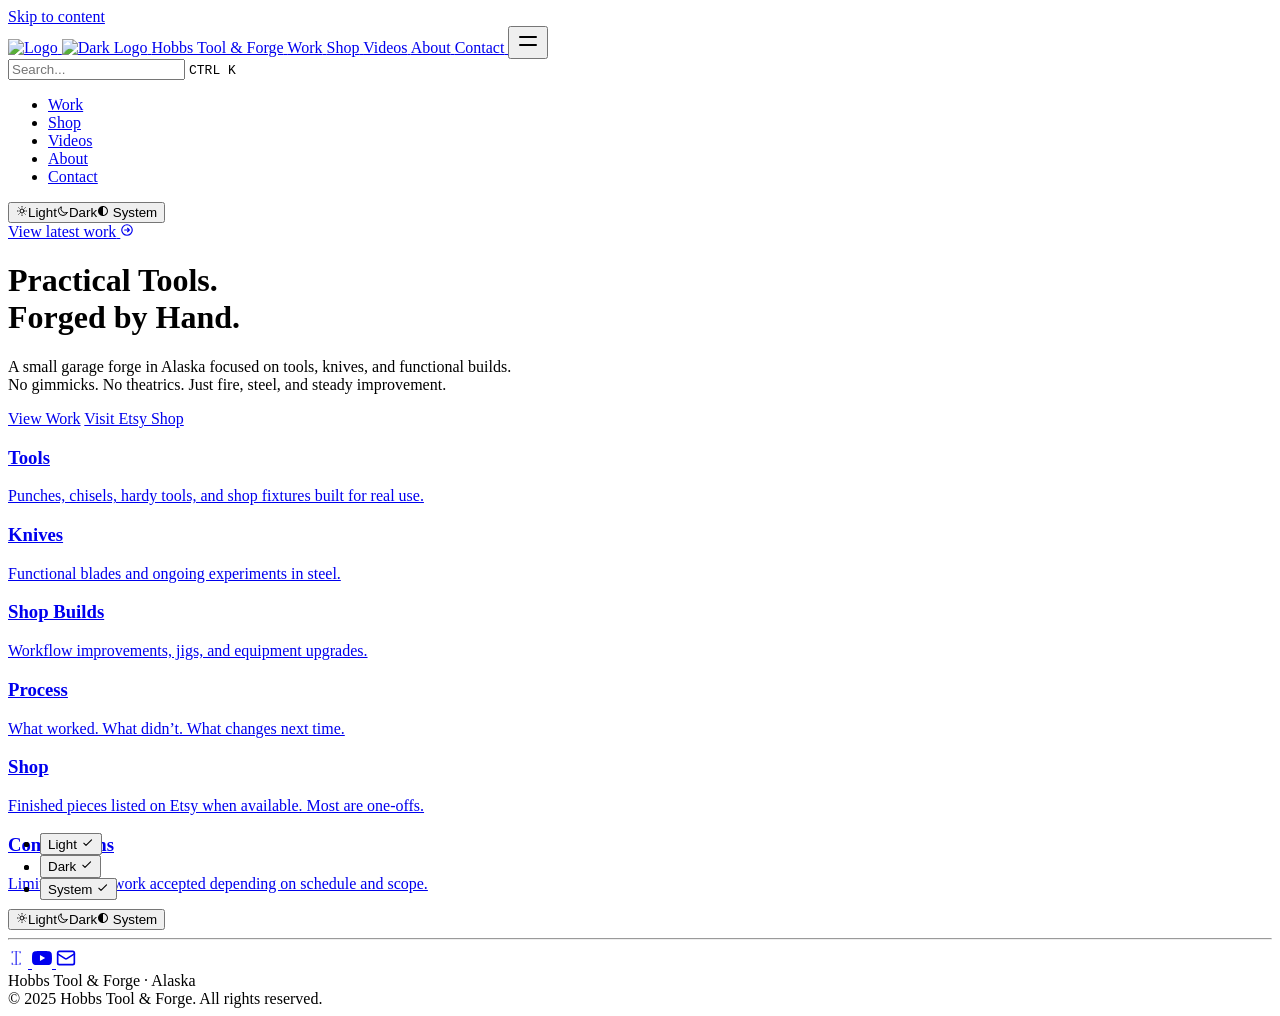
==== commit 5055ee0c: "Redesign site layout and improve all pages - Redesign homepage with Hextra hero section, feature gri" ====
--- a/public/index.html
+++ b/public/index.html
@@ -1,6 +1,6 @@
 <!DOCTYPE html>
 <html lang="en" dir="ltr"><head>
-	<meta name="generator" content="Hugo 0.156.0"><script src="/livereload.js?mindelay=10&amp;v=2&amp;port=1313&amp;path=livereload" data-no-instant defer></script>
+	<meta name="generator" content="Hugo 0.146.0"><script src="/livereload.js?mindelay=10&amp;v=2&amp;port=44667&amp;path=livereload" data-no-instant defer></script>
   <meta charset="utf-8" />
   <meta name="viewport" content="width=device-width, initial-scale=1.0" /><meta name="robots" content="noindex, nofollow" />
   <link rel="icon shortcut" href="/favicon.ico" sizes="32x32" />
@@ -10,7 +10,7 @@
 <link rel="apple-touch-icon" href="/apple-touch-icon.png" sizes="180x180" />
 <link fetchpriority="low" href="/site.webmanifest" rel="manifest" />
 <title>Hobbs Tool &amp; Forge</title>
-  <meta name="description" content="Practical tools, knives, and shop builds—made in a small garage forge in Alaska." /><link rel="canonical" href="http://localhost:1313/" itemprop="url" />
+  <meta name="description" content="Practical tools, knives, and shop builds—made in a small garage forge in Alaska." /><link rel="canonical" href="http://localhost:44667/" itemprop="url" />
 
 <meta property="og:title" content="Hobbs Tool &amp; Forge">
 <meta
@@ -23,12 +23,12 @@
   content="
     website
   ">
-<meta property="og:url" content="http://localhost:1313/">
+<meta property="og:url" content="http://localhost:44667/">
 
 
   <meta itemprop="name" content="Hobbs Tool & Forge">
   <meta itemprop="description" content="Practical tools, knives, and shop builds—made in a small garage forge in Alaska.">
-  <meta itemprop="wordCount" content="97">
+  <meta itemprop="wordCount" content="94">
   <meta name="twitter:card" content="summary">
   <meta name="twitter:title" content="Hobbs Tool & Forge">
   <meta name="twitter:description" content="Practical tools, knives, and shop builds—made in a small garage forge in Alaska.">
@@ -89,7 +89,7 @@
 </div>
 
   <div class='hx:mx-auto hx:flex hextra-max-page-width'>
-    <aside class="hextra-sidebar-container hx:flex hx:flex-col hx:print:hidden hx:md:top-16 hx:md:shrink-0 hx:md:w-64 hx:md:self-start hx:max-md:[transform:translate3d(0,-100%,0)] hx:md:hidden hx:xl:block">
+    <aside class="hextra-sidebar-container hx:flex hx:flex-col hx:print:hidden hx:md:top-16 hx:md:shrink-0 hx:md:w-64 hx:md:self-start hx:max-md:[transform:translate3d(0,-100%,0)] hx:md:hidden">
     <div class="hx:px-4 hx:pt-4 hx:md:hidden">
       <div class="hextra-search-wrapper hx:relative hx:md:w-64">
   <div class="hx:relative hx:flex hx:items-center hx:text-gray-900 hx:contrast-more:text-gray-800 hx:dark:text-gray-300 hx:contrast-more:dark:text-gray-300">
@@ -128,6 +128,17 @@
       class="hx:flex hx:items-center hx:justify-between hx:gap-2 hx:grow hx:cursor-pointer hx:rounded-sm hx:px-2 hx:py-1.5 hx:text-sm hx:transition-colors [-webkit-tap-highlight-color:transparent] [-webkit-touch-callout:none]
       hx:hextra-focus-visible-inset
         hx:text-gray-500 hx:hover:bg-gray-100 hx:hover:text-gray-900 hx:contrast-more:border hx:contrast-more:border-transparent hx:contrast-more:text-gray-900 hx:contrast-more:hover:border-gray-900 hx:dark:text-neutral-400 hx:dark:hover:bg-primary-100/5 hx:dark:hover:text-gray-50 hx:contrast-more:dark:text-gray-50 hx:contrast-more:dark:hover:border-gray-50"
+      href="/work/"
+      
+    >
+      <span class="hx:min-w-0 [word-break:break-word]">Work</span>
+    </a>
+  </div></li>
+          <li class=""><div class="hextra-sidebar-item hx:group hx:relative hx:flex hx:items-center" data-active="false">
+    <a
+      class="hx:flex hx:items-center hx:justify-between hx:gap-2 hx:grow hx:cursor-pointer hx:rounded-sm hx:px-2 hx:py-1.5 hx:text-sm hx:transition-colors [-webkit-tap-highlight-color:transparent] [-webkit-touch-callout:none]
+      hx:hextra-focus-visible-inset
+        hx:text-gray-500 hx:hover:bg-gray-100 hx:hover:text-gray-900 hx:contrast-more:border hx:contrast-more:border-transparent hx:contrast-more:text-gray-900 hx:contrast-more:hover:border-gray-900 hx:dark:text-neutral-400 hx:dark:hover:bg-primary-100/5 hx:dark:hover:text-gray-50 hx:contrast-more:dark:text-gray-50 hx:contrast-more:dark:hover:border-gray-50"
       href="/shop/"
       
     >
@@ -169,7 +180,7 @@
   </div></li>
     </ul>
 
-    <div class="hx:max-xl:hidden hx:h-0 hx:w-64 hx:shrink-0"></div></div>
+    </div>
   
   
     <div class="hx:md:hidden  hx:sticky hx:bottom-0 hx:max-h-(--menu-height) hx:bg-white hx:dark:bg-dark hx:mx-4 hx:py-4 hx:shadow-[0_-12px_16px_#fff] hx:flex hx:items-center hx:gap-2 hx:border-gray-200 hx:dark:border-neutral-800 hx:dark:shadow-[0_-12px_16px_#111] hx:contrast-more:border-neutral-400 hx:contrast-more:shadow-none hx:contrast-more:dark:shadow-none hx:border-t" data-toggle-animation="show"><div class="hx:flex hx:grow hx:flex-col"><div class="hx:flex hx:justify-items-start hx:group" data-theme="light">
@@ -236,80 +247,135 @@
   </ul>
 </div>
 </div></div></aside>
-    
-<nav class="hextra-toc hx:order-last hx:hidden hx:w-64 hx:shrink-0 hx:xl:block hx:print:hidden hx:px-4" aria-label="Table of contents">
-    <div class="hextra-scrollbar hx:sticky hx:top-16 hx:overflow-y-auto hx:pr-4 hx:pt-6 hx:text-sm [hyphens:auto] hx:max-h-[calc(100vh-var(--navbar-height)-env(safe-area-inset-bottom))] hx:ltr:-mr-4 hx:rtl:-ml-4"><p class="hx:mb-4 hx:font-semibold hx:tracking-tight">On this page</p><ul>
-      <li class="hx:my-2 hx:scroll-my-6 hx:scroll-py-6">
-        <a class="hx:font-medium hx:inline-block hx:rounded-sm hx:text-gray-500 hx:hover:text-gray-900 hx:dark:text-gray-400 hx:dark:hover:text-gray-300 hx:contrast-more:text-gray-900 hx:contrast-more:underline hx:contrast-more:dark:text-gray-50 hx:w-full hx:wrap-break-word hx:hextra-focus-visible-inset" href="#latest-build">Latest Build
-        </a>
-      </li>
-      <li class="hx:my-2 hx:scroll-my-6 hx:scroll-py-6">
-        <a class="hx:font-medium hx:inline-block hx:rounded-sm hx:text-gray-500 hx:hover:text-gray-900 hx:dark:text-gray-400 hx:dark:hover:text-gray-300 hx:contrast-more:text-gray-900 hx:contrast-more:underline hx:contrast-more:dark:text-gray-50 hx:w-full hx:wrap-break-word hx:hextra-focus-visible-inset" href="#what-this-site-covers">What This Site Covers
-        </a>
-      </li>
-      <li class="hx:my-2 hx:scroll-my-6 hx:scroll-py-6">
-        <a class="hx:font-medium hx:inline-block hx:rounded-sm hx:text-gray-500 hx:hover:text-gray-900 hx:dark:text-gray-400 hx:dark:hover:text-gray-300 hx:contrast-more:text-gray-900 hx:contrast-more:underline hx:contrast-more:dark:text-gray-50 hx:w-full hx:wrap-break-word hx:hextra-focus-visible-inset" href="#available-pieces">Available Pieces
-        </a>
-      </li>
-      <li class="hx:my-2 hx:scroll-my-6 hx:scroll-py-6">
-        <a class="hx:font-medium hx:inline-block hx:rounded-sm hx:text-gray-500 hx:hover:text-gray-900 hx:dark:text-gray-400 hx:dark:hover:text-gray-300 hx:contrast-more:text-gray-900 hx:contrast-more:underline hx:contrast-more:dark:text-gray-50 hx:w-full hx:wrap-break-word hx:hextra-focus-visible-inset" href="#explore">Explore
-        </a>
-      </li></ul>
-      <div class="hx:mt-8 hx:border-t hx:bg-white hx:pt-8 hx:shadow-[0_-12px_16px_white] hx:dark:bg-dark hx:dark:shadow-[0_-12px_16px_#111] hx:sticky hx:bottom-0 hx:flex hx:flex-col hx:items-start hx:gap-2 hx:pb-8 hx:border-gray-200 hx:dark:border-neutral-800 hx:contrast-more:border-t hx:contrast-more:border-neutral-400 hx:contrast-more:shadow-none hx:contrast-more:dark:border-neutral-400">
-        <button id="backToTop" tabindex="-1" onClick="scrollUp();" class="hx:cursor-pointer hx:transition-all hx:duration-75 hx:opacity-0 hx:text-xs hx:font-medium hx:text-gray-500 hx:hover:text-gray-900 hx:dark:text-gray-400 hx:dark:hover:text-gray-100 hx:contrast-more:text-gray-800 hx:contrast-more:dark:text-gray-50">
-          <span>Scroll to top</span>
-          <svg xmlns="http://www.w3.org/2000/svg" fill="none" viewBox="0 0 24 24" stroke-width="1.5" stroke="currentColor" aria-hidden="true" focusable="false" class="hx:inline hx:ltr:ml-1 hx:rtl:mr-1 hx:h-3.5 hx:w-3.5 hx:rounded-full hx:border hx:border-gray-500 hx:hover:border-gray-900 hx:dark:border-gray-400 hx:dark:hover:border-gray-100 hx:contrast-more:border-gray-800 hx:contrast-more:dark:border-gray-50">
-            <path stroke-linecap="round" stroke-linejoin="round" d="M4.5 15.75l7.5-7.5 7.5 7.5" />
-          </svg>
-        </button>
+    <main id="content" class="hx:w-full hx:break-words hx:min-h-[calc(100vh-var(--navbar-height))] hx:min-w-0 hx:pb-8 hx:pt-8 hx:md:pt-12 hx:pl-[max(env(safe-area-inset-left),1.5rem)] hx:pr-[max(env(safe-area-inset-left),1.5rem)]">
+      <div class="hx:flex hx:flex-col hx:items-start">
+        <div class="hx:mt-6 hx:mb-6">
+<a
+  href="/work/"
+  class=" not-prose hx:inline-flex hx:items-center hx:rounded-full hx:gap-2 hx:px-3 hx:py-1 hx:text-xs hx:text-gray-600 hx:dark:text-gray-400 hx:bg-gray-100 hx:dark:bg-neutral-800 hx:border-gray-200 hx:dark:border-neutral-800 hx:border hx:hover:border-gray-400 hx:dark:hover:text-gray-50 hx:dark:hover:border-gray-600 hx:transition-all hx:ease-in hx:duration-200"
+  
+  >
+  <span>View latest work</span>
+<span class="hx:inline-block hx:align-text-bottom hextra-icon"><svg height=14 xmlns="http://www.w3.org/2000/svg" fill="none" viewBox="0 0 24 24" stroke-width="2" stroke="currentColor" aria-hidden="true"><path stroke-linecap="round" stroke-linejoin="round" d="M13 9l3 3m0 0l-3 3m3-3H8m13 0a9 9 0 11-18 0 9 9 0 0118 0z"/></svg></span>
+</a>
+
+</div>
+<div class="hx:mt-6 hx:mb-6">
+<h1
+  class="not-prose hx:text-4xl hx:font-bold hx:leading-none hx:tracking-tighter hx:md:text-5xl hx:py-2 hx:bg-clip-text hx:text-transparent hx:bg-gradient-to-r hx:from-gray-900 hx:to-gray-600 hx:dark:from-gray-100 hx:dark:to-gray-400"
+  
+>
+  Practical Tools. <br class="sm:block hidden" />Forged by Hand.
+</h1>
+
+</div>
+<div class="hx:mb-12">
+<p
+  class="not-prose hx:text-xl hx:text-gray-600 hx:dark:text-gray-400 hx:sm:text-xl"
+  
+>
+  A small garage forge in Alaska focused on tools, knives, and functional builds. <br class="sm:block hidden" />No gimmicks. No theatrics. Just fire, steel, and steady improvement.
+</p>
+
+</div>
+<div class="hx:mb-6">
+<a
+  href="/work/"
+  class="not-prose hx:font-medium hx:cursor-pointer hx:px-6 hx:py-3 hx:rounded-full hx:text-center hx:text-white hx:inline-block hx:bg-primary-600 hx:hover:bg-primary-700 hx:hextra-focus-visible hx:dark:bg-primary-600 hx:dark:hover:bg-primary-700 hx:transition-all hx:ease-in hx:duration-200"
+  
+  >View Work</a>
+
+<a
+  href="https://hobbstoolandforge.etsy.com"
+  class="not-prose hx:font-medium hx:cursor-pointer hx:px-6 hx:py-3 hx:rounded-full hx:text-center hx:text-white hx:inline-block hx:bg-primary-600 hx:hover:bg-primary-700 hx:hextra-focus-visible hx:dark:bg-primary-600 hx:dark:hover:bg-primary-700 hx:transition-all hx:ease-in hx:duration-200"
+  
+  target="_blank" rel="noreferrer">Visit Etsy Shop</a>
+
+</div>
+<div class="hx:mt-6"></div>
+<div
+  class="hextra-feature-grid hx:grid hx:sm:max-lg:grid-cols-2 hx:max-sm:grid-cols-1 hx:gap-4 hx:w-full not-prose"
+  style="--hextra-feature-grid-cols: 3; "
+>
+  
+  <a
+    href="/work/" 
+    style="background: radial-gradient(ellipse at 50% 80%,rgba(194,97,254,0.15),hsla(0,0%,100%,0));"
+    class=" hextra-feature-card not-prose hx:block hx:relative hx:overflow-hidden hx:rounded-3xl hx:border hx:border-gray-200 hx:hover:border-gray-300 hx:dark:border-neutral-800 hx:dark:hover:border-neutral-700 hx:before:pointer-events-none hx:before:absolute hx:before:inset-0 hx:before:bg-glass-gradient"
+  >
+    <div class="hx:relative hx:w-full hx:p-6">
+      <h3 class="hx:text-2xl hx:font-medium hx:leading-6 hx:mb-2 hx:flex hx:items-center">
+        <span>Tools</span>
+      </h3>
+      <p class="hx:text-gray-500 hx:dark:text-gray-400 hx:text-sm hx:leading-6">Punches, chisels, hardy tools, and shop fixtures built for real use.</p>
+    </div></a>
+
+  <a
+    href="/work/" 
+    style="background: radial-gradient(ellipse at 50% 80%,rgba(142,53,74,0.15),hsla(0,0%,100%,0));"
+    class=" hextra-feature-card not-prose hx:block hx:relative hx:overflow-hidden hx:rounded-3xl hx:border hx:border-gray-200 hx:hover:border-gray-300 hx:dark:border-neutral-800 hx:dark:hover:border-neutral-700 hx:before:pointer-events-none hx:before:absolute hx:before:inset-0 hx:before:bg-glass-gradient"
+  >
+    <div class="hx:relative hx:w-full hx:p-6">
+      <h3 class="hx:text-2xl hx:font-medium hx:leading-6 hx:mb-2 hx:flex hx:items-center">
+        <span>Knives</span>
+      </h3>
+      <p class="hx:text-gray-500 hx:dark:text-gray-400 hx:text-sm hx:leading-6">Functional blades and ongoing experiments in steel.</p>
+    </div></a>
+
+  <a
+    href="/work/" 
+    style="background: radial-gradient(ellipse at 50% 80%,rgba(221,128,54,0.15),hsla(0,0%,100%,0));"
+    class=" hextra-feature-card not-prose hx:block hx:relative hx:overflow-hidden hx:rounded-3xl hx:border hx:border-gray-200 hx:hover:border-gray-300 hx:dark:border-neutral-800 hx:dark:hover:border-neutral-700 hx:before:pointer-events-none hx:before:absolute hx:before:inset-0 hx:before:bg-glass-gradient"
+  >
+    <div class="hx:relative hx:w-full hx:p-6">
+      <h3 class="hx:text-2xl hx:font-medium hx:leading-6 hx:mb-2 hx:flex hx:items-center">
+        <span>Shop Builds</span>
+      </h3>
+      <p class="hx:text-gray-500 hx:dark:text-gray-400 hx:text-sm hx:leading-6">Workflow improvements, jigs, and equipment upgrades.</p>
+    </div></a>
+
+  <a
+    href="/videos/" 
+    style="background: radial-gradient(ellipse at 50% 80%,rgba(54,136,221,0.15),hsla(0,0%,100%,0));"
+    class=" hextra-feature-card not-prose hx:block hx:relative hx:overflow-hidden hx:rounded-3xl hx:border hx:border-gray-200 hx:hover:border-gray-300 hx:dark:border-neutral-800 hx:dark:hover:border-neutral-700 hx:before:pointer-events-none hx:before:absolute hx:before:inset-0 hx:before:bg-glass-gradient"
+  >
+    <div class="hx:relative hx:w-full hx:p-6">
+      <h3 class="hx:text-2xl hx:font-medium hx:leading-6 hx:mb-2 hx:flex hx:items-center">
+        <span>Process</span>
+      </h3>
+      <p class="hx:text-gray-500 hx:dark:text-gray-400 hx:text-sm hx:leading-6">What worked. What didn&rsquo;t. What changes next time.</p>
+    </div></a>
+
+  <a
+    href="/shop/" 
+    style="background: radial-gradient(ellipse at 50% 80%,rgba(54,221,136,0.15),hsla(0,0%,100%,0));"
+    class=" hextra-feature-card not-prose hx:block hx:relative hx:overflow-hidden hx:rounded-3xl hx:border hx:border-gray-200 hx:hover:border-gray-300 hx:dark:border-neutral-800 hx:dark:hover:border-neutral-700 hx:before:pointer-events-none hx:before:absolute hx:before:inset-0 hx:before:bg-glass-gradient"
+  >
+    <div class="hx:relative hx:w-full hx:p-6">
+      <h3 class="hx:text-2xl hx:font-medium hx:leading-6 hx:mb-2 hx:flex hx:items-center">
+        <span>Shop</span>
+      </h3>
+      <p class="hx:text-gray-500 hx:dark:text-gray-400 hx:text-sm hx:leading-6">Finished pieces listed on Etsy when available. Most are one-offs.</p>
+    </div></a>
+
+  <a
+    href="/contact/" 
+    style="background: radial-gradient(ellipse at 50% 80%,rgba(221,210,54,0.15),hsla(0,0%,100%,0));"
+    class=" hextra-feature-card not-prose hx:block hx:relative hx:overflow-hidden hx:rounded-3xl hx:border hx:border-gray-200 hx:hover:border-gray-300 hx:dark:border-neutral-800 hx:dark:hover:border-neutral-700 hx:before:pointer-events-none hx:before:absolute hx:before:inset-0 hx:before:bg-glass-gradient"
+  >
+    <div class="hx:relative hx:w-full hx:p-6">
+      <h3 class="hx:text-2xl hx:font-medium hx:leading-6 hx:mb-2 hx:flex hx:items-center">
+        <span>Commissions</span>
+      </h3>
+      <p class="hx:text-gray-500 hx:dark:text-gray-400 hx:text-sm hx:leading-6">Limited custom work accepted depending on schedule and scope.</p>
+    </div></a>
+
+
+</div>
+
+
       </div>
-    </div>
-  </nav>
-
-
-    <article class="hx:w-full hx:break-words hx:flex hx:min-h-[calc(100vh-var(--navbar-height))] hx:min-w-0 hx:justify-center hx:pb-8 hx:pr-[calc(env(safe-area-inset-right)-1.5rem)]">
-      <main id="content" class="hx:w-full hx:min-w-0 hextra-max-content-width hx:px-6 hx:pt-4 hx:md:px-12">
-        <h1 class="hx:text-center hx:mt-2 hx:text-4xl hx:font-bold hx:tracking-tight hx:text-slate-900 hx:dark:text-slate-100">Hobbs Tool &amp; Forge</h1>
-        <div class="content">
-          <figure><img src="/images/forge-hero.png">
-</figure>
-
-<h1>Hobbs Tool &amp; Forge</h1><p><strong>Built for use. Forged by hand.</strong></p>
-<p>A small garage forge focused on tools, knives, and functional builds — documented as it happens.</p>
-<p>No gimmicks. No theatrics.<br>
-Just fire, steel, and steady improvement.</p>
-<!-- raw HTML omitted -->
-<hr>
-<h2>Latest Build<span class="hx:absolute hx:-mt-20" id="latest-build"></span>
-    <a href="#latest-build" class="subheading-anchor" aria-label="Permalink for this section"></a></h2><div style="position: relative; padding-bottom: 56.25%; height: 0; overflow: hidden;">
-      <iframe allow="accelerometer; autoplay; clipboard-write; encrypted-media; gyroscope; picture-in-picture; web-share; fullscreen" loading="eager" referrerpolicy="strict-origin-when-cross-origin" src="https://www.youtube.com/embed/VIDEO_ID_HERE?autoplay=0&amp;controls=1&amp;end=0&amp;loop=0&amp;mute=0&amp;start=0" style="position: absolute; top: 0; left: 0; width: 100%; height: 100%; border:0;" title="YouTube video"></iframe>
-    </div>
-
-<hr>
-<h2>What This Site Covers<span class="hx:absolute hx:-mt-20" id="what-this-site-covers"></span>
-    <a href="#what-this-site-covers" class="subheading-anchor" aria-label="Permalink for this section"></a></h2><p><strong>Tools</strong><br>
-Punches, chisels, hardy tools, and shop fixtures built for real use.</p>
-<p><strong>Knives</strong><br>
-Functional blades and ongoing experiments in steel.</p>
-<p><strong>Shop Builds</strong><br>
-Workflow improvements, jigs, and equipment upgrades.</p>
-<p><strong>Process</strong><br>
-What worked. What didn’t. What changes next time.</p>
-<hr>
-<h2>Available Pieces<span class="hx:absolute hx:-mt-20" id="available-pieces"></span>
-    <a href="#available-pieces" class="subheading-anchor" aria-label="Permalink for this section"></a></h2><p>Finished pieces are listed on Etsy when available.</p>
-<!-- raw HTML omitted -->
-<hr>
-<h2>Explore<span class="hx:absolute hx:-mt-20" id="explore"></span>
-    <a href="#explore" class="subheading-anchor" aria-label="Permalink for this section"></a></h2><ul>
-<li><a href="/work/">Portfolio →</a></li>
-<li><a href="/videos/">Videos →</a></li>
-<li><a href="/about/">About the Forge →</a></li>
-</ul>
-
-        </div>
-      </main>
-    </article>
+    </main>
   </div>
 
       <footer class="hextra-footer hx:bg-gray-100 hx:pb-[env(safe-area-inset-bottom)] hx:dark:bg-neutral-900 hx:print:bg-transparent"><div class="hx:mx-auto hx:flex hx:gap-2 hx:py-2 hx:px-4 hextra-max-footer-width"><div class="hx:flex hx:justify-items-start hx:group" data-theme="light">
@@ -375,12 +441,35 @@
     </li>
   </ul>
 </div>
-</div><hr class="hx:border-gray-200 hx:dark:border-neutral-800" /><div class="hextra-custom-footer hextra-max-footer-width hx:pl-[max(env(safe-area-inset-left),1.5rem)] hx:pr-[max(env(safe-area-inset-right),1.5rem)] hx:text-gray-600 hx:dark:text-gray-400"></div><div
+</div><hr class="hx:border-gray-200 hx:dark:border-neutral-800" /><div class="hextra-custom-footer hextra-max-footer-width hx:pl-[max(env(safe-area-inset-left),1.5rem)] hx:pr-[max(env(safe-area-inset-right),1.5rem)] hx:text-gray-600 hx:dark:text-gray-400"><div class="hx:py-6 hx:flex hx:flex-col hx:sm:flex-row hx:items-center hx:justify-between hx:gap-4 hx:text-sm">
+  <div class="hx:flex hx:items-center hx:gap-4">
+    <a href="https://hobbstoolandforge.etsy.com" target="_blank" rel="noopener noreferrer" class="hx:hover:text-gray-900 hx:dark:hover:text-gray-200" title="Etsy Shop">
+      <svg xmlns="http://www.w3.org/2000/svg" width="20" height="20" viewBox="0 0 24 24" fill="currentColor">
+        <path d="M9.16 4.004c0-.073.04-.133.12-.133h.2c2.149 0 4.118.12 4.118.12.16.013.2.073.213.2l.267 1.96c.013.12.08.16.16.16h.733c.12 0 .16-.053.16-.16V4.19c0-.12-.04-.187-.16-.2-1.066-.12-3.01-.267-5.344-.267-2.32 0-3.99.147-5.024.267-.12.013-.16.08-.16.2v1.96c0 .107.04.16.16.16h.72c.08 0 .147-.04.16-.16l.267-1.96c.013-.127.053-.187.213-.2 0 0 1.97-.12 4.118-.12h.2c.08 0 .12.06.12.133v15.993c0 .073-.04.133-.12.133h-.2c-2.149 0-4.118-.12-4.118-.12-.16-.013-.2-.073-.213-.2l-.267-1.96c-.013-.12-.08-.16-.16-.16h-.72c-.12 0-.16.053-.16.16v1.96c0 .12.04.187.16.2 1.034.12 2.704.267 5.024.267 2.334 0 4.278-.147 5.344-.267.12-.013.16-.08.16-.2v-1.96c0-.107-.04-.16-.16-.16h-.733c-.08 0-.147.04-.16.16l-.267 1.96c-.013.127-.053.187-.213.2 0 0-1.97.12-4.118.12h-.2c-.08 0-.12-.06-.12-.133z"/>
+      </svg>
+    </a>
+    <a href="https://www.youtube.com/@YOURCHANNEL" target="_blank" rel="noopener noreferrer" class="hx:hover:text-gray-900 hx:dark:hover:text-gray-200" title="YouTube">
+      <svg xmlns="http://www.w3.org/2000/svg" width="20" height="20" viewBox="0 0 24 24" fill="currentColor">
+        <path d="M23.498 6.186a3.016 3.016 0 0 0-2.122-2.136C19.505 3.545 12 3.545 12 3.545s-7.505 0-9.377.505A3.017 3.017 0 0 0 .502 6.186C0 8.07 0 12 0 12s0 3.93.502 5.814a3.016 3.016 0 0 0 2.122 2.136c1.871.505 9.376.505 9.376.505s7.505 0 9.377-.505a3.015 3.015 0 0 0 2.122-2.136C24 15.93 24 12 24 12s0-3.93-.502-5.814zM9.545 15.568V8.432L15.818 12l-6.273 3.568z"/>
+      </svg>
+    </a>
+    <a href="mailto:info@hobbsalaska.com" class="hx:hover:text-gray-900 hx:dark:hover:text-gray-200" title="Email">
+      <svg xmlns="http://www.w3.org/2000/svg" width="20" height="20" viewBox="0 0 24 24" fill="none" stroke="currentColor" stroke-width="2" stroke-linecap="round" stroke-linejoin="round">
+        <rect x="2" y="4" width="20" height="16" rx="2"/>
+        <path d="m22 7-8.97 5.7a1.94 1.94 0 0 1-2.06 0L2 7"/>
+      </svg>
+    </a>
+  </div>
+  <div>
+    <span>Hobbs Tool & Forge</span>
+    <span class="hx:mx-1">&middot;</span>
+    <span>Alaska</span>
+  </div>
+</div>
+</div><div
       class="hextra-max-footer-width hx:mx-auto hx:flex hx:justify-center hx:py-12 hx:pl-[max(env(safe-area-inset-left),1.5rem)] hx:pr-[max(env(safe-area-inset-right),1.5rem)] hx:text-gray-600 hx:dark:text-gray-400 hx:md:justify-start"
     >
-      <div class="hx:flex hx:w-full hx:flex-col hx:items-center hx:sm:items-start"><div class="hx:font-semibold"><a class="hx:flex hx:text-sm hx:items-center hx:gap-1 hx:text-current" target="_blank" rel="noopener noreferrer" title="Hextra GitHub Homepage" href="https://github.com/imfing/hextra">
-    <span>Powered by Hextra<svg height=1em class="hx:inline-block hx:ltr:ml-1 hx:rtl:mr-1 hx:align-[-2.5px]" viewBox="0 0 180 180" xmlns="http://www.w3.org/2000/svg" fill="currentColor"><path fill-rule="evenodd" clip-rule="evenodd" d="m 105.50024,22.224647 c -9.59169,-5.537563 -21.40871,-5.537563 -31.000093,0 L 39.054693,42.689119 C 29.463353,48.226675 23.55484,58.460531 23.55484,69.535642 v 40.928918 c 0,11.07542 5.908513,21.3092 15.499853,26.84652 l 35.445453,20.46446 c 9.591313,5.53732 21.408404,5.53732 31.000094,0 l 35.44507,-20.46446 c 9.59131,-5.53732 15.49985,-15.7711 15.49985,-26.84652 V 69.535642 c 0,-11.075111 -5.90854,-21.308967 -15.49985,-26.846523 z M 34.112797,85.737639 c -1.384445,2.397827 -1.384445,5.352099 0,7.749927 l 24.781554,42.922974 c 1.38437,2.39783 3.942853,3.87496 6.711592,3.87496 h 49.563107 c 2.76905,0 5.3273,-1.47713 6.71144,-3.87496 l 24.78194,-42.922974 c 1.38414,-2.397828 1.38414,-5.3521 0,-7.749927 L 121.88049,42.814746 c -1.38414,-2.397828 -3.94239,-3.874964 -6.71144,-3.874964 H 65.605944 c -2.768739,0 -5.327223,1.477059 -6.711592,3.874964 z" style="stroke-width:0.774993" /></svg></span>
-  </a></div></div>
+      <div class="hx:flex hx:w-full hx:flex-col hx:items-center hx:sm:items-start"><div class="hx:mt-6 hx:text-xs">© 2025 Hobbs Tool &amp; Forge. All rights reserved.</div></div>
     </div></footer>
     
     <script defer src="/js/main.js" integrity=""></script>
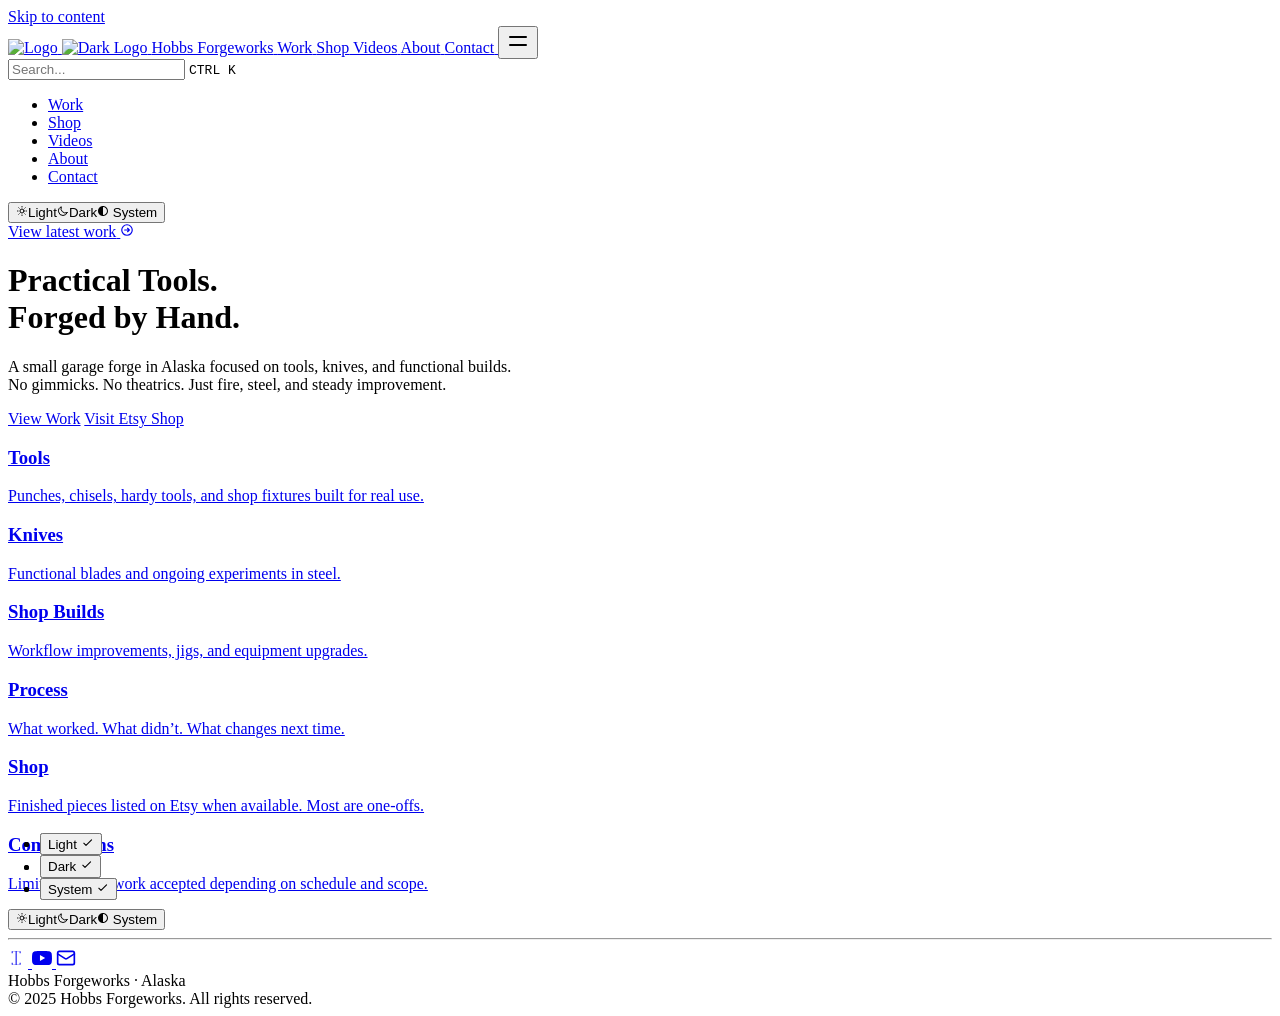
==== commit 55d29956: "Rename 'Hobbs Tool & Forge' to 'Hobbs Forgeworks' site-wide Updated all 11 references across 9 sourc" ====
--- a/public/index.html
+++ b/public/index.html
@@ -1,479 +1,45 @@
-<!DOCTYPE html>
-<html lang="en" dir="ltr"><head>
-	<meta name="generator" content="Hugo 0.146.0"><script src="/livereload.js?mindelay=10&amp;v=2&amp;port=44667&amp;path=livereload" data-no-instant defer></script>
-  <meta charset="utf-8" />
-  <meta name="viewport" content="width=device-width, initial-scale=1.0" /><meta name="robots" content="noindex, nofollow" />
-  <link rel="icon shortcut" href="/favicon.ico" sizes="32x32" />
-<link rel="icon" href="/favicon.svg" type="image/svg+xml" id="favicon-svg" />
-<link rel="icon" href="/favicon-16x16.png" type="image/png" sizes="16x16" />
-<link rel="icon" href="/favicon-32x32.png" type="image/png" sizes="32x32" />
-<link rel="apple-touch-icon" href="/apple-touch-icon.png" sizes="180x180" />
-<link fetchpriority="low" href="/site.webmanifest" rel="manifest" />
-<title>Hobbs Tool &amp; Forge</title>
-  <meta name="description" content="Practical tools, knives, and shop builds—made in a small garage forge in Alaska." /><link rel="canonical" href="http://localhost:44667/" itemprop="url" />
-
-<meta property="og:title" content="Hobbs Tool &amp; Forge">
-<meta
-  property="og:description"
-  content="
+<!doctype html><html lang=en dir=ltr><head><meta name=generator content="Hugo 0.146.0"><meta charset=utf-8><meta name=viewport content="width=device-width,initial-scale=1"><meta name=robots content="index, follow"><link rel="icon shortcut" href=/favicon.ico sizes=32x32><link rel=icon href=/favicon.svg type=image/svg+xml id=favicon-svg><link rel=icon href=/favicon-16x16.png type=image/png sizes=16x16><link rel=icon href=/favicon-32x32.png type=image/png sizes=32x32><link rel=apple-touch-icon href=/apple-touch-icon.png sizes=180x180><link fetchpriority=low href=/site.webmanifest rel=manifest><title>Hobbs Forgeworks</title>
+<meta name=description content="Practical tools, knives, and shop builds—made in a small garage forge in Alaska."><link rel=canonical href=https://hobbsalaska.com/ itemprop=url><meta property="og:title" content="Hobbs Forgeworks"><meta property="og:description" content="
     Practical tools, knives, and shop builds—made in a small garage forge in Alaska.
-  ">
-<meta
-  property="og:type"
-  content="
+  "><meta property="og:type" content="
     website
-  ">
-<meta property="og:url" content="http://localhost:44667/">
-
-
-  <meta itemprop="name" content="Hobbs Tool & Forge">
-  <meta itemprop="description" content="Practical tools, knives, and shop builds—made in a small garage forge in Alaska.">
-  <meta itemprop="wordCount" content="94">
-  <meta name="twitter:card" content="summary">
-  <meta name="twitter:title" content="Hobbs Tool & Forge">
-  <meta name="twitter:description" content="Practical tools, knives, and shop builds—made in a small garage forge in Alaska.">
-<link href="/css/compiled/main.css" rel="stylesheet" />
-    <link href="/css/variables.css" rel="stylesheet" />
-    <link href="/css/custom.css" rel="stylesheet" />
-
-  
-<script src="/js/main-head.js" integrity=""></script>
-
-  
-  
-  </head>
-<body>
-    <a href="#content" class="hx:sr-only hx:focus-visible:not-sr-only hx:focus-visible:fixed hx:focus-visible:z-50 hx:focus-visible:top-2 hx:focus-visible:left-2 hx:focus-visible:bg-primary-500 hx:focus-visible:text-white hx:focus-visible:px-4 hx:focus-visible:py-2 hx:focus-visible:rounded-md hx:focus-visible:text-sm hx:focus-visible:font-medium">Skip to content</a><div class="hextra-nav-container hx:sticky hx:top-0 hx:z-20 hx:w-full hx:bg-transparent hx:print:hidden">
-  <div
-    class="hextra-nav-container-blur hx:pointer-events-none hx:absolute hx:z-[-1] hx:h-full hx:w-full hx:bg-white hx:dark:bg-dark hx:shadow-[0_2px_4px_rgba(0,0,0,.02),0_1px_0_rgba(0,0,0,.06)] hx:contrast-more:shadow-[0_0_0_1px_#000] hx:dark:shadow-[0_-1px_0_rgba(255,255,255,.1)_inset] hx:contrast-more:dark:shadow-[0_0_0_1px_#fff]"
-  ></div>
-
-  <nav class="hextra-max-navbar-width hx:mx-auto hx:flex hx:items-center hx:justify-end hx:gap-2 hx:h-16 hx:px-6">
-    <a class="hx:flex hx:items-center hx:hover:opacity-75 hx:ltr:mr-auto hx:rtl:ml-auto" href="/">
-    <img class="hx:mr-2 hx:block hx:dark:hidden" src="/images/logo.svg" alt="Logo" height="20" width="20" />
-    <img class="hx:mr-2 hx:hidden hx:dark:block" src="/images/logo.svg" alt="Dark Logo" height="20" width="20" />
-    <span class="hx:mr-2 hx:font-extrabold hx:inline hx:select-none">Hobbs Tool &amp; Forge</span>
-</a>
-<a
-  title=""
-  href="/work"
-  
-  class="hx:text-sm hx:contrast-more:text-gray-700 hx:contrast-more:dark:text-gray-100 hx:relative hx:-ml-2 hx:hidden hx:whitespace-nowrap hx:p-2 hx:md:inline-flex hx:items-center hx:gap-1 hx:text-gray-600 hx:hover:text-gray-800 hx:dark:text-gray-400 hx:dark:hover:text-gray-200"
-><span class="hx:text-center">Work</span>
-</a><a
-  title=""
-  href="/shop"
-  
-  class="hx:text-sm hx:contrast-more:text-gray-700 hx:contrast-more:dark:text-gray-100 hx:relative hx:-ml-2 hx:hidden hx:whitespace-nowrap hx:p-2 hx:md:inline-flex hx:items-center hx:gap-1 hx:text-gray-600 hx:hover:text-gray-800 hx:dark:text-gray-400 hx:dark:hover:text-gray-200"
-><span class="hx:text-center">Shop</span>
-</a><a
-  title=""
-  href="/videos"
-  
-  class="hx:text-sm hx:contrast-more:text-gray-700 hx:contrast-more:dark:text-gray-100 hx:relative hx:-ml-2 hx:hidden hx:whitespace-nowrap hx:p-2 hx:md:inline-flex hx:items-center hx:gap-1 hx:text-gray-600 hx:hover:text-gray-800 hx:dark:text-gray-400 hx:dark:hover:text-gray-200"
-><span class="hx:text-center">Videos</span>
-</a><a
-  title=""
-  href="/about"
-  
-  class="hx:text-sm hx:contrast-more:text-gray-700 hx:contrast-more:dark:text-gray-100 hx:relative hx:-ml-2 hx:hidden hx:whitespace-nowrap hx:p-2 hx:md:inline-flex hx:items-center hx:gap-1 hx:text-gray-600 hx:hover:text-gray-800 hx:dark:text-gray-400 hx:dark:hover:text-gray-200"
-><span class="hx:text-center">About</span>
-</a><a
-  title=""
-  href="/contact"
-  
-  class="hx:text-sm hx:contrast-more:text-gray-700 hx:contrast-more:dark:text-gray-100 hx:relative hx:-ml-2 hx:hidden hx:whitespace-nowrap hx:p-2 hx:md:inline-flex hx:items-center hx:gap-1 hx:text-gray-600 hx:hover:text-gray-800 hx:dark:text-gray-400 hx:dark:hover:text-gray-200"
-><span class="hx:text-center">Contact</span>
-</a><button type="button" aria-label="Menu" aria-expanded="false" class="hextra-hamburger-menu hx:cursor-pointer hx:-mr-2 hx:rounded-sm hx:p-2 hx:active:bg-gray-400/20 hx:md:hidden hx:hextra-focus-visible-inset"><svg height=24 fill="none" viewBox="0 0 24 24" stroke="currentColor"><g><path stroke-linecap="round" stroke-linejoin="round" stroke-width="2" d="M4 8H20"></path></g><g><path stroke-linecap="round" stroke-linejoin="round" stroke-width="2" d="M4 16H20"></path></g></svg></button>
-  </nav>
-</div>
-
-  <div class='hx:mx-auto hx:flex hextra-max-page-width'>
-    <aside class="hextra-sidebar-container hx:flex hx:flex-col hx:print:hidden hx:md:top-16 hx:md:shrink-0 hx:md:w-64 hx:md:self-start hx:max-md:[transform:translate3d(0,-100%,0)] hx:md:hidden">
-    <div class="hx:px-4 hx:pt-4 hx:md:hidden">
-      <div class="hextra-search-wrapper hx:relative hx:md:w-64">
-  <div class="hx:relative hx:flex hx:items-center hx:text-gray-900 hx:contrast-more:text-gray-800 hx:dark:text-gray-300 hx:contrast-more:dark:text-gray-300">
-    <input
-      placeholder="Search..."
-      aria-label="Search..."
-      class="hextra-search-input hx:hextra-focus-visible hx:block hx:w-full hx:appearance-none hx:rounded-lg hx:px-3 hx:py-2 hx:transition-colors hx:text-base hx:leading-tight hx:md:text-sm hx:bg-black/[.05] hx:dark:bg-gray-50/10 hx:focus-visible:bg-white hx:dark:focus-visible:bg-dark hx:placeholder:text-gray-500 hx:dark:placeholder:text-gray-400 hx:contrast-more:border hx:contrast-more:border-current"
-      type="search"
-      autocomplete="off"
-      value=""
-      spellcheck="false"
-    />
-    <kbd
-      class="hx:absolute hx:my-1.5 hx:select-none hx:ltr:right-1.5 hx:rtl:left-1.5 hx:h-5 hx:rounded-sm hx:bg-white hx:px-1.5 hx:font-mono hx:text-[10px] hx:font-medium hx:text-gray-500 hx:border hx:border-gray-200 hx:dark:border-gray-100/20 hx:dark:bg-dark/50 hx:contrast-more:border-current hx:contrast-more:text-current hx:contrast-more:dark:border-current hx:items-center hx:gap-1 hx:transition-opacity hx:pointer-events-none hx:hidden hx:sm:flex"
-    >
-      CTRL K
-    </kbd>
-  </div>
-
-  <div>
-    <ul
-      class="hextra-search-results hextra-scrollbar hx:hidden hx:border hx:border-gray-200 hx:bg-white hx:text-gray-100 hx:dark:border-neutral-800 hx:dark:bg-neutral-900 hx:absolute hx:top-full hx:z-20 hx:mt-2 hx:overflow-auto hx:overscroll-contain hx:rounded-xl hx:py-2.5 hx:shadow-xl hx:max-h-[min(calc(50vh-11rem-env(safe-area-inset-bottom)),400px)] hx:md:max-h-[min(calc(100vh-5rem-env(safe-area-inset-bottom)),400px)] hx:inset-x-0 hx:ltr:md:left-auto hx:rtl:md:right-auto hx:contrast-more:border hx:contrast-more:border-gray-900 hx:contrast-more:dark:border-gray-50 hx:w-screen hx:min-h-[100px] hx:max-w-[min(calc(100vw-2rem),calc(100%+20rem))]"
-      aria-label="Search results"
-      style="transition: max-height 0.2s ease 0s;"
-    ></ul>
-    <div class="hextra-search-status hx:sr-only" aria-live="polite" role="status"></div>
-  </div>
-</div>
-
-    </div><div class="hextra-scrollbar hx:overflow-y-auto hx:overflow-x-hidden hx:p-4 hx:grow hx:md:h-[calc(100vh-var(--navbar-height)-var(--menu-height))]">
-    <ul class="hx:flex hx:flex-col hx:gap-1 hx:md:hidden">
-      
-      
-          <li class=""><div class="hextra-sidebar-item hx:group hx:relative hx:flex hx:items-center" data-active="false">
-    <a
-      class="hx:flex hx:items-center hx:justify-between hx:gap-2 hx:grow hx:cursor-pointer hx:rounded-sm hx:px-2 hx:py-1.5 hx:text-sm hx:transition-colors [-webkit-tap-highlight-color:transparent] [-webkit-touch-callout:none]
-      hx:hextra-focus-visible-inset
-        hx:text-gray-500 hx:hover:bg-gray-100 hx:hover:text-gray-900 hx:contrast-more:border hx:contrast-more:border-transparent hx:contrast-more:text-gray-900 hx:contrast-more:hover:border-gray-900 hx:dark:text-neutral-400 hx:dark:hover:bg-primary-100/5 hx:dark:hover:text-gray-50 hx:contrast-more:dark:text-gray-50 hx:contrast-more:dark:hover:border-gray-50"
-      href="/work/"
-      
-    >
-      <span class="hx:min-w-0 [word-break:break-word]">Work</span>
-    </a>
-  </div></li>
-          <li class=""><div class="hextra-sidebar-item hx:group hx:relative hx:flex hx:items-center" data-active="false">
-    <a
-      class="hx:flex hx:items-center hx:justify-between hx:gap-2 hx:grow hx:cursor-pointer hx:rounded-sm hx:px-2 hx:py-1.5 hx:text-sm hx:transition-colors [-webkit-tap-highlight-color:transparent] [-webkit-touch-callout:none]
-      hx:hextra-focus-visible-inset
-        hx:text-gray-500 hx:hover:bg-gray-100 hx:hover:text-gray-900 hx:contrast-more:border hx:contrast-more:border-transparent hx:contrast-more:text-gray-900 hx:contrast-more:hover:border-gray-900 hx:dark:text-neutral-400 hx:dark:hover:bg-primary-100/5 hx:dark:hover:text-gray-50 hx:contrast-more:dark:text-gray-50 hx:contrast-more:dark:hover:border-gray-50"
-      href="/shop/"
-      
-    >
-      <span class="hx:min-w-0 [word-break:break-word]">Shop</span>
-    </a>
-  </div></li>
-          <li class=""><div class="hextra-sidebar-item hx:group hx:relative hx:flex hx:items-center" data-active="false">
-    <a
-      class="hx:flex hx:items-center hx:justify-between hx:gap-2 hx:grow hx:cursor-pointer hx:rounded-sm hx:px-2 hx:py-1.5 hx:text-sm hx:transition-colors [-webkit-tap-highlight-color:transparent] [-webkit-touch-callout:none]
-      hx:hextra-focus-visible-inset
-        hx:text-gray-500 hx:hover:bg-gray-100 hx:hover:text-gray-900 hx:contrast-more:border hx:contrast-more:border-transparent hx:contrast-more:text-gray-900 hx:contrast-more:hover:border-gray-900 hx:dark:text-neutral-400 hx:dark:hover:bg-primary-100/5 hx:dark:hover:text-gray-50 hx:contrast-more:dark:text-gray-50 hx:contrast-more:dark:hover:border-gray-50"
-      href="/videos/"
-      
-    >
-      <span class="hx:min-w-0 [word-break:break-word]">Videos</span>
-    </a>
-  </div></li>
-          <li class=""><div class="hextra-sidebar-item hx:group hx:relative hx:flex hx:items-center" data-active="false">
-    <a
-      class="hx:flex hx:items-center hx:justify-between hx:gap-2 hx:grow hx:cursor-pointer hx:rounded-sm hx:px-2 hx:py-1.5 hx:text-sm hx:transition-colors [-webkit-tap-highlight-color:transparent] [-webkit-touch-callout:none]
-      hx:hextra-focus-visible-inset
-        hx:text-gray-500 hx:hover:bg-gray-100 hx:hover:text-gray-900 hx:contrast-more:border hx:contrast-more:border-transparent hx:contrast-more:text-gray-900 hx:contrast-more:hover:border-gray-900 hx:dark:text-neutral-400 hx:dark:hover:bg-primary-100/5 hx:dark:hover:text-gray-50 hx:contrast-more:dark:text-gray-50 hx:contrast-more:dark:hover:border-gray-50"
-      href="/about/"
-      
-    >
-      <span class="hx:min-w-0 [word-break:break-word]">About</span>
-    </a>
-  </div></li>
-          <li class=""><div class="hextra-sidebar-item hx:group hx:relative hx:flex hx:items-center" data-active="false">
-    <a
-      class="hx:flex hx:items-center hx:justify-between hx:gap-2 hx:grow hx:cursor-pointer hx:rounded-sm hx:px-2 hx:py-1.5 hx:text-sm hx:transition-colors [-webkit-tap-highlight-color:transparent] [-webkit-touch-callout:none]
-      hx:hextra-focus-visible-inset
-        hx:text-gray-500 hx:hover:bg-gray-100 hx:hover:text-gray-900 hx:contrast-more:border hx:contrast-more:border-transparent hx:contrast-more:text-gray-900 hx:contrast-more:hover:border-gray-900 hx:dark:text-neutral-400 hx:dark:hover:bg-primary-100/5 hx:dark:hover:text-gray-50 hx:contrast-more:dark:text-gray-50 hx:contrast-more:dark:hover:border-gray-50"
-      href="/contact/"
-      
-    >
-      <span class="hx:min-w-0 [word-break:break-word]">Contact</span>
-    </a>
-  </div></li>
-    </ul>
-
-    </div>
-  
-  
-    <div class="hx:md:hidden  hx:sticky hx:bottom-0 hx:max-h-(--menu-height) hx:bg-white hx:dark:bg-dark hx:mx-4 hx:py-4 hx:shadow-[0_-12px_16px_#fff] hx:flex hx:items-center hx:gap-2 hx:border-gray-200 hx:dark:border-neutral-800 hx:dark:shadow-[0_-12px_16px_#111] hx:contrast-more:border-neutral-400 hx:contrast-more:shadow-none hx:contrast-more:dark:shadow-none hx:border-t" data-toggle-animation="show"><div class="hx:flex hx:grow hx:flex-col"><div class="hx:flex hx:justify-items-start hx:group" data-theme="light">
-  <button
-    title="Change theme"
-    data-state="closed"
-    data-location="bottom"
-    class="hextra-theme-toggle hx:cursor-pointer hx:rounded-md hx:text-left hx:font-medium hx:h-7 hx:px-2 hx:text-xs hx:hover:bg-gray-100 hx:hover:text-gray-900 hx:dark:hover:bg-primary-100/5 hx:dark:hover:text-gray-50 hx:font-medium hx:text-gray-600 hx:transition-colors hx:dark:text-gray-400 hx:grow"
-    type="button"
-    aria-label="Change theme"
-    aria-expanded="false"
-    aria-haspopup="menu"
-  >
-    <div class="hx:flex hx:items-center hx:gap-2 hx:capitalize"><svg height=12 class="hx:group-data-[theme=dark]:hidden hx:group-data-[theme=system]:hidden" xmlns="http://www.w3.org/2000/svg" fill="none" viewBox="0 0 24 24" stroke-width="2" stroke="currentColor" aria-hidden="true"><path stroke-linecap="round" stroke-linejoin="round" d="M12 3v1m0 16v1m9-9h-1M4 12H3m15.364 6.364l-.707-.707M6.343 6.343l-.707-.707m12.728 0l-.707.707M6.343 17.657l-.707.707M16 12a4 4 0 11-8 0 4 4 0 018 0z"/></svg><span class="hx:group-data-[theme=dark]:hidden hx:group-data-[theme=system]:hidden">Light</span><svg height=12 class="hx:group-data-[theme=light]:hidden hx:group-data-[theme=system]:hidden" xmlns="http://www.w3.org/2000/svg" fill="none" viewBox="0 0 24 24" stroke-width="2" stroke="currentColor" aria-hidden="true"><path stroke-linecap="round" stroke-linejoin="round" d="M20.354 15.354A9 9 0 018.646 3.646 9.003 9.003 0 0012 21a9.003 9.003 0 008.354-5.646z"/></svg><span class="hx:group-data-[theme=light]:hidden hx:group-data-[theme=system]:hidden">Dark</span><svg height=12 class="hx:group-data-[theme=dark]:hidden hx:group-data-[theme=light]:hidden" xmlns="http://www.w3.org/2000/svg" viewBox="0 0 24 24"  fill="currentColor">
-  <path d="M 11.996094,2 C 6.4986225,2.0192368 2.03125,6.5024993 2.03125,12 c 0,5.497501 4.4673725,9.980763 9.964844,10 H 12 12.0039 c 5.497471,-0.01924 9.964844,-4.502499 9.964844,-10 0,-5.4975007 -4.467373,-9.9807632 -9.964844,-10 H 12 Z M 12,4 c 4.417218,0.017598 7.96875,3.5822356 7.96875,8 0,4.417764 -3.551532,7.982402 -7.96875,8 z" />
-</svg>
-<span class="hx:group-data-[theme=dark]:hidden hx:group-data-[theme=light]:hidden">System</span></div>
-  </button>
-  <ul
-    class="hextra-theme-toggle-options hx:hidden hx:z-20 hx:max-h-64 hx:overflow-auto hx:rounded-lg hx:border hx:border-gray-200 hx:bg-white hx:p-1 hx:text-sm hx:shadow-lg hx:dark:border-neutral-700 hx:dark:bg-neutral-900"
-    style="position: fixed; inset: auto auto 0px 0px; margin: 0px; min-width: 100px;"
-    data-theme="light"
-    role="menu"
-  >
-    <li role="none" class="hx:flex hx:flex-col">
-      <button
-        type="button"
-        role="menuitemradio"
-        aria-checked="true"
-        tabindex="-1"
-        data-item="light"
-        class="hx:text-gray-700 hx:dark:text-gray-300 hx:hover:bg-gray-100 hx:hover:text-gray-900 hx:dark:hover:bg-neutral-800 hx:dark:hover:text-gray-100 hx:relative hx:cursor-pointer hx:whitespace-nowrap hx:rounded-sm hx:py-1.5 hx:transition-colors hx:ltr:pl-3 hx:ltr:pr-9 hx:rtl:pr-3 hx:rtl:pl-9 hx:text-left hx:w-full hx:bg-transparent hx:border-0"
-      >
-        Light
-         <span class="hx:absolute hx:inset-y-0 hx:flex hx:items-center hx:ltr:right-3 hx:rtl:left-3 hx:group-data-[theme=dark]:hidden hx:group-data-[theme=system]:hidden"><svg height=1em width=1em xmlns="http://www.w3.org/2000/svg" fill="none" viewBox="0 0 24 24" stroke-width="2" stroke="currentColor" aria-hidden="true"><path stroke-linecap="round" stroke-linejoin="round" d="M5 13l4 4L19 7"/></svg></span>
-      </button>
-    </li>
-    <li role="none" class="hx:flex hx:flex-col">
-      <button
-        type="button"
-        role="menuitemradio"
-        aria-checked="false"
-        tabindex="-1"
-        data-item="dark"
-        class="hx:text-gray-700 hx:dark:text-gray-300 hx:hover:bg-gray-100 hx:hover:text-gray-900 hx:dark:hover:bg-neutral-800 hx:dark:hover:text-gray-100 hx:relative hx:cursor-pointer hx:whitespace-nowrap hx:rounded-sm hx:py-1.5 hx:transition-colors hx:ltr:pl-3 hx:ltr:pr-9 hx:rtl:pr-3 hx:rtl:pl-9 hx:text-left hx:w-full hx:bg-transparent hx:border-0"
-      >
-        Dark
-         <span class="hx:absolute hx:inset-y-0 hx:flex hx:items-center hx:ltr:right-3 hx:rtl:left-3 hx:group-data-[theme=light]:hidden hx:group-data-[theme=system]:hidden"><svg height=1em width=1em xmlns="http://www.w3.org/2000/svg" fill="none" viewBox="0 0 24 24" stroke-width="2" stroke="currentColor" aria-hidden="true"><path stroke-linecap="round" stroke-linejoin="round" d="M5 13l4 4L19 7"/></svg></span>
-      </button>
-    </li>
-    <li role="none" class="hx:flex hx:flex-col">
-      <button
-        type="button"
-        role="menuitemradio"
-        aria-checked="false"
-        tabindex="-1"
-        data-item="system"
-        class="hx:text-gray-700 hx:dark:text-gray-300 hx:hover:bg-gray-100 hx:hover:text-gray-900 hx:dark:hover:bg-neutral-800 hx:dark:hover:text-gray-100 hx:relative hx:cursor-pointer hx:whitespace-nowrap hx:rounded-sm hx:py-1.5 hx:transition-colors hx:ltr:pl-3 hx:ltr:pr-9 hx:rtl:pr-3 hx:rtl:pl-9 hx:text-left hx:w-full hx:bg-transparent hx:border-0"
-      >
-        System
-         <span class="hx:absolute hx:inset-y-0 hx:flex hx:items-center hx:ltr:right-3 hx:rtl:left-3 hx:group-data-[theme=dark]:hidden hx:group-data-[theme=light]:hidden"><svg height=1em width=1em xmlns="http://www.w3.org/2000/svg" fill="none" viewBox="0 0 24 24" stroke-width="2" stroke="currentColor" aria-hidden="true"><path stroke-linecap="round" stroke-linejoin="round" d="M5 13l4 4L19 7"/></svg></span>
-      </button>
-    </li>
-  </ul>
-</div>
-</div></div></aside>
-    <main id="content" class="hx:w-full hx:break-words hx:min-h-[calc(100vh-var(--navbar-height))] hx:min-w-0 hx:pb-8 hx:pt-8 hx:md:pt-12 hx:pl-[max(env(safe-area-inset-left),1.5rem)] hx:pr-[max(env(safe-area-inset-left),1.5rem)]">
-      <div class="hx:flex hx:flex-col hx:items-start">
-        <div class="hx:mt-6 hx:mb-6">
-<a
-  href="/work/"
-  class=" not-prose hx:inline-flex hx:items-center hx:rounded-full hx:gap-2 hx:px-3 hx:py-1 hx:text-xs hx:text-gray-600 hx:dark:text-gray-400 hx:bg-gray-100 hx:dark:bg-neutral-800 hx:border-gray-200 hx:dark:border-neutral-800 hx:border hx:hover:border-gray-400 hx:dark:hover:text-gray-50 hx:dark:hover:border-gray-600 hx:transition-all hx:ease-in hx:duration-200"
-  
-  >
-  <span>View latest work</span>
-<span class="hx:inline-block hx:align-text-bottom hextra-icon"><svg height=14 xmlns="http://www.w3.org/2000/svg" fill="none" viewBox="0 0 24 24" stroke-width="2" stroke="currentColor" aria-hidden="true"><path stroke-linecap="round" stroke-linejoin="round" d="M13 9l3 3m0 0l-3 3m3-3H8m13 0a9 9 0 11-18 0 9 9 0 0118 0z"/></svg></span>
-</a>
-
-</div>
-<div class="hx:mt-6 hx:mb-6">
-<h1
-  class="not-prose hx:text-4xl hx:font-bold hx:leading-none hx:tracking-tighter hx:md:text-5xl hx:py-2 hx:bg-clip-text hx:text-transparent hx:bg-gradient-to-r hx:from-gray-900 hx:to-gray-600 hx:dark:from-gray-100 hx:dark:to-gray-400"
-  
->
-  Practical Tools. <br class="sm:block hidden" />Forged by Hand.
-</h1>
-
-</div>
-<div class="hx:mb-12">
-<p
-  class="not-prose hx:text-xl hx:text-gray-600 hx:dark:text-gray-400 hx:sm:text-xl"
-  
->
-  A small garage forge in Alaska focused on tools, knives, and functional builds. <br class="sm:block hidden" />No gimmicks. No theatrics. Just fire, steel, and steady improvement.
-</p>
-
-</div>
-<div class="hx:mb-6">
-<a
-  href="/work/"
-  class="not-prose hx:font-medium hx:cursor-pointer hx:px-6 hx:py-3 hx:rounded-full hx:text-center hx:text-white hx:inline-block hx:bg-primary-600 hx:hover:bg-primary-700 hx:hextra-focus-visible hx:dark:bg-primary-600 hx:dark:hover:bg-primary-700 hx:transition-all hx:ease-in hx:duration-200"
-  
-  >View Work</a>
-
-<a
-  href="https://hobbstoolandforge.etsy.com"
-  class="not-prose hx:font-medium hx:cursor-pointer hx:px-6 hx:py-3 hx:rounded-full hx:text-center hx:text-white hx:inline-block hx:bg-primary-600 hx:hover:bg-primary-700 hx:hextra-focus-visible hx:dark:bg-primary-600 hx:dark:hover:bg-primary-700 hx:transition-all hx:ease-in hx:duration-200"
-  
-  target="_blank" rel="noreferrer">Visit Etsy Shop</a>
-
-</div>
-<div class="hx:mt-6"></div>
-<div
-  class="hextra-feature-grid hx:grid hx:sm:max-lg:grid-cols-2 hx:max-sm:grid-cols-1 hx:gap-4 hx:w-full not-prose"
-  style="--hextra-feature-grid-cols: 3; "
->
-  
-  <a
-    href="/work/" 
-    style="background: radial-gradient(ellipse at 50% 80%,rgba(194,97,254,0.15),hsla(0,0%,100%,0));"
-    class=" hextra-feature-card not-prose hx:block hx:relative hx:overflow-hidden hx:rounded-3xl hx:border hx:border-gray-200 hx:hover:border-gray-300 hx:dark:border-neutral-800 hx:dark:hover:border-neutral-700 hx:before:pointer-events-none hx:before:absolute hx:before:inset-0 hx:before:bg-glass-gradient"
-  >
-    <div class="hx:relative hx:w-full hx:p-6">
-      <h3 class="hx:text-2xl hx:font-medium hx:leading-6 hx:mb-2 hx:flex hx:items-center">
-        <span>Tools</span>
-      </h3>
-      <p class="hx:text-gray-500 hx:dark:text-gray-400 hx:text-sm hx:leading-6">Punches, chisels, hardy tools, and shop fixtures built for real use.</p>
-    </div></a>
-
-  <a
-    href="/work/" 
-    style="background: radial-gradient(ellipse at 50% 80%,rgba(142,53,74,0.15),hsla(0,0%,100%,0));"
-    class=" hextra-feature-card not-prose hx:block hx:relative hx:overflow-hidden hx:rounded-3xl hx:border hx:border-gray-200 hx:hover:border-gray-300 hx:dark:border-neutral-800 hx:dark:hover:border-neutral-700 hx:before:pointer-events-none hx:before:absolute hx:before:inset-0 hx:before:bg-glass-gradient"
-  >
-    <div class="hx:relative hx:w-full hx:p-6">
-      <h3 class="hx:text-2xl hx:font-medium hx:leading-6 hx:mb-2 hx:flex hx:items-center">
-        <span>Knives</span>
-      </h3>
-      <p class="hx:text-gray-500 hx:dark:text-gray-400 hx:text-sm hx:leading-6">Functional blades and ongoing experiments in steel.</p>
-    </div></a>
-
-  <a
-    href="/work/" 
-    style="background: radial-gradient(ellipse at 50% 80%,rgba(221,128,54,0.15),hsla(0,0%,100%,0));"
-    class=" hextra-feature-card not-prose hx:block hx:relative hx:overflow-hidden hx:rounded-3xl hx:border hx:border-gray-200 hx:hover:border-gray-300 hx:dark:border-neutral-800 hx:dark:hover:border-neutral-700 hx:before:pointer-events-none hx:before:absolute hx:before:inset-0 hx:before:bg-glass-gradient"
-  >
-    <div class="hx:relative hx:w-full hx:p-6">
-      <h3 class="hx:text-2xl hx:font-medium hx:leading-6 hx:mb-2 hx:flex hx:items-center">
-        <span>Shop Builds</span>
-      </h3>
-      <p class="hx:text-gray-500 hx:dark:text-gray-400 hx:text-sm hx:leading-6">Workflow improvements, jigs, and equipment upgrades.</p>
-    </div></a>
-
-  <a
-    href="/videos/" 
-    style="background: radial-gradient(ellipse at 50% 80%,rgba(54,136,221,0.15),hsla(0,0%,100%,0));"
-    class=" hextra-feature-card not-prose hx:block hx:relative hx:overflow-hidden hx:rounded-3xl hx:border hx:border-gray-200 hx:hover:border-gray-300 hx:dark:border-neutral-800 hx:dark:hover:border-neutral-700 hx:before:pointer-events-none hx:before:absolute hx:before:inset-0 hx:before:bg-glass-gradient"
-  >
-    <div class="hx:relative hx:w-full hx:p-6">
-      <h3 class="hx:text-2xl hx:font-medium hx:leading-6 hx:mb-2 hx:flex hx:items-center">
-        <span>Process</span>
-      </h3>
-      <p class="hx:text-gray-500 hx:dark:text-gray-400 hx:text-sm hx:leading-6">What worked. What didn&rsquo;t. What changes next time.</p>
-    </div></a>
-
-  <a
-    href="/shop/" 
-    style="background: radial-gradient(ellipse at 50% 80%,rgba(54,221,136,0.15),hsla(0,0%,100%,0));"
-    class=" hextra-feature-card not-prose hx:block hx:relative hx:overflow-hidden hx:rounded-3xl hx:border hx:border-gray-200 hx:hover:border-gray-300 hx:dark:border-neutral-800 hx:dark:hover:border-neutral-700 hx:before:pointer-events-none hx:before:absolute hx:before:inset-0 hx:before:bg-glass-gradient"
-  >
-    <div class="hx:relative hx:w-full hx:p-6">
-      <h3 class="hx:text-2xl hx:font-medium hx:leading-6 hx:mb-2 hx:flex hx:items-center">
-        <span>Shop</span>
-      </h3>
-      <p class="hx:text-gray-500 hx:dark:text-gray-400 hx:text-sm hx:leading-6">Finished pieces listed on Etsy when available. Most are one-offs.</p>
-    </div></a>
-
-  <a
-    href="/contact/" 
-    style="background: radial-gradient(ellipse at 50% 80%,rgba(221,210,54,0.15),hsla(0,0%,100%,0));"
-    class=" hextra-feature-card not-prose hx:block hx:relative hx:overflow-hidden hx:rounded-3xl hx:border hx:border-gray-200 hx:hover:border-gray-300 hx:dark:border-neutral-800 hx:dark:hover:border-neutral-700 hx:before:pointer-events-none hx:before:absolute hx:before:inset-0 hx:before:bg-glass-gradient"
-  >
-    <div class="hx:relative hx:w-full hx:p-6">
-      <h3 class="hx:text-2xl hx:font-medium hx:leading-6 hx:mb-2 hx:flex hx:items-center">
-        <span>Commissions</span>
-      </h3>
-      <p class="hx:text-gray-500 hx:dark:text-gray-400 hx:text-sm hx:leading-6">Limited custom work accepted depending on schedule and scope.</p>
-    </div></a>
-
-
-</div>
-
-
-      </div>
-    </main>
-  </div>
-
-      <footer class="hextra-footer hx:bg-gray-100 hx:pb-[env(safe-area-inset-bottom)] hx:dark:bg-neutral-900 hx:print:bg-transparent"><div class="hx:mx-auto hx:flex hx:gap-2 hx:py-2 hx:px-4 hextra-max-footer-width"><div class="hx:flex hx:justify-items-start hx:group" data-theme="light">
-  <button
-    title="Change theme"
-    data-state="closed"
-    data-location="bottom"
-    class="hextra-theme-toggle hx:cursor-pointer hx:rounded-md hx:text-left hx:font-medium hx:h-7 hx:px-2 hx:text-xs hx:hover:bg-gray-100 hx:hover:text-gray-900 hx:dark:hover:bg-primary-100/5 hx:dark:hover:text-gray-50 hx:font-medium hx:text-gray-600 hx:transition-colors hx:dark:text-gray-400 hx:grow"
-    type="button"
-    aria-label="Change theme"
-    aria-expanded="false"
-    aria-haspopup="menu"
-  >
-    <div class="hx:flex hx:items-center hx:gap-2 hx:capitalize"><svg height=12 class="hx:group-data-[theme=dark]:hidden hx:group-data-[theme=system]:hidden" xmlns="http://www.w3.org/2000/svg" fill="none" viewBox="0 0 24 24" stroke-width="2" stroke="currentColor" aria-hidden="true"><path stroke-linecap="round" stroke-linejoin="round" d="M12 3v1m0 16v1m9-9h-1M4 12H3m15.364 6.364l-.707-.707M6.343 6.343l-.707-.707m12.728 0l-.707.707M6.343 17.657l-.707.707M16 12a4 4 0 11-8 0 4 4 0 018 0z"/></svg><span class="hx:group-data-[theme=dark]:hidden hx:group-data-[theme=system]:hidden">Light</span><svg height=12 class="hx:group-data-[theme=light]:hidden hx:group-data-[theme=system]:hidden" xmlns="http://www.w3.org/2000/svg" fill="none" viewBox="0 0 24 24" stroke-width="2" stroke="currentColor" aria-hidden="true"><path stroke-linecap="round" stroke-linejoin="round" d="M20.354 15.354A9 9 0 018.646 3.646 9.003 9.003 0 0012 21a9.003 9.003 0 008.354-5.646z"/></svg><span class="hx:group-data-[theme=light]:hidden hx:group-data-[theme=system]:hidden">Dark</span><svg height=12 class="hx:group-data-[theme=dark]:hidden hx:group-data-[theme=light]:hidden" xmlns="http://www.w3.org/2000/svg" viewBox="0 0 24 24"  fill="currentColor">
-  <path d="M 11.996094,2 C 6.4986225,2.0192368 2.03125,6.5024993 2.03125,12 c 0,5.497501 4.4673725,9.980763 9.964844,10 H 12 12.0039 c 5.497471,-0.01924 9.964844,-4.502499 9.964844,-10 0,-5.4975007 -4.467373,-9.9807632 -9.964844,-10 H 12 Z M 12,4 c 4.417218,0.017598 7.96875,3.5822356 7.96875,8 0,4.417764 -3.551532,7.982402 -7.96875,8 z" />
-</svg>
-<span class="hx:group-data-[theme=dark]:hidden hx:group-data-[theme=light]:hidden">System</span></div>
-  </button>
-  <ul
-    class="hextra-theme-toggle-options hx:hidden hx:z-20 hx:max-h-64 hx:overflow-auto hx:rounded-lg hx:border hx:border-gray-200 hx:bg-white hx:p-1 hx:text-sm hx:shadow-lg hx:dark:border-neutral-700 hx:dark:bg-neutral-900"
-    style="position: fixed; inset: auto auto 0px 0px; margin: 0px; min-width: 100px;"
-    data-theme="light"
-    role="menu"
-  >
-    <li role="none" class="hx:flex hx:flex-col">
-      <button
-        type="button"
-        role="menuitemradio"
-        aria-checked="true"
-        tabindex="-1"
-        data-item="light"
-        class="hx:text-gray-700 hx:dark:text-gray-300 hx:hover:bg-gray-100 hx:hover:text-gray-900 hx:dark:hover:bg-neutral-800 hx:dark:hover:text-gray-100 hx:relative hx:cursor-pointer hx:whitespace-nowrap hx:rounded-sm hx:py-1.5 hx:transition-colors hx:ltr:pl-3 hx:ltr:pr-9 hx:rtl:pr-3 hx:rtl:pl-9 hx:text-left hx:w-full hx:bg-transparent hx:border-0"
-      >
-        Light
-         <span class="hx:absolute hx:inset-y-0 hx:flex hx:items-center hx:ltr:right-3 hx:rtl:left-3 hx:group-data-[theme=dark]:hidden hx:group-data-[theme=system]:hidden"><svg height=1em width=1em xmlns="http://www.w3.org/2000/svg" fill="none" viewBox="0 0 24 24" stroke-width="2" stroke="currentColor" aria-hidden="true"><path stroke-linecap="round" stroke-linejoin="round" d="M5 13l4 4L19 7"/></svg></span>
-      </button>
-    </li>
-    <li role="none" class="hx:flex hx:flex-col">
-      <button
-        type="button"
-        role="menuitemradio"
-        aria-checked="false"
-        tabindex="-1"
-        data-item="dark"
-        class="hx:text-gray-700 hx:dark:text-gray-300 hx:hover:bg-gray-100 hx:hover:text-gray-900 hx:dark:hover:bg-neutral-800 hx:dark:hover:text-gray-100 hx:relative hx:cursor-pointer hx:whitespace-nowrap hx:rounded-sm hx:py-1.5 hx:transition-colors hx:ltr:pl-3 hx:ltr:pr-9 hx:rtl:pr-3 hx:rtl:pl-9 hx:text-left hx:w-full hx:bg-transparent hx:border-0"
-      >
-        Dark
-         <span class="hx:absolute hx:inset-y-0 hx:flex hx:items-center hx:ltr:right-3 hx:rtl:left-3 hx:group-data-[theme=light]:hidden hx:group-data-[theme=system]:hidden"><svg height=1em width=1em xmlns="http://www.w3.org/2000/svg" fill="none" viewBox="0 0 24 24" stroke-width="2" stroke="currentColor" aria-hidden="true"><path stroke-linecap="round" stroke-linejoin="round" d="M5 13l4 4L19 7"/></svg></span>
-      </button>
-    </li>
-    <li role="none" class="hx:flex hx:flex-col">
-      <button
-        type="button"
-        role="menuitemradio"
-        aria-checked="false"
-        tabindex="-1"
-        data-item="system"
-        class="hx:text-gray-700 hx:dark:text-gray-300 hx:hover:bg-gray-100 hx:hover:text-gray-900 hx:dark:hover:bg-neutral-800 hx:dark:hover:text-gray-100 hx:relative hx:cursor-pointer hx:whitespace-nowrap hx:rounded-sm hx:py-1.5 hx:transition-colors hx:ltr:pl-3 hx:ltr:pr-9 hx:rtl:pr-3 hx:rtl:pl-9 hx:text-left hx:w-full hx:bg-transparent hx:border-0"
-      >
-        System
-         <span class="hx:absolute hx:inset-y-0 hx:flex hx:items-center hx:ltr:right-3 hx:rtl:left-3 hx:group-data-[theme=dark]:hidden hx:group-data-[theme=light]:hidden"><svg height=1em width=1em xmlns="http://www.w3.org/2000/svg" fill="none" viewBox="0 0 24 24" stroke-width="2" stroke="currentColor" aria-hidden="true"><path stroke-linecap="round" stroke-linejoin="round" d="M5 13l4 4L19 7"/></svg></span>
-      </button>
-    </li>
-  </ul>
-</div>
-</div><hr class="hx:border-gray-200 hx:dark:border-neutral-800" /><div class="hextra-custom-footer hextra-max-footer-width hx:pl-[max(env(safe-area-inset-left),1.5rem)] hx:pr-[max(env(safe-area-inset-right),1.5rem)] hx:text-gray-600 hx:dark:text-gray-400"><div class="hx:py-6 hx:flex hx:flex-col hx:sm:flex-row hx:items-center hx:justify-between hx:gap-4 hx:text-sm">
-  <div class="hx:flex hx:items-center hx:gap-4">
-    <a href="https://hobbstoolandforge.etsy.com" target="_blank" rel="noopener noreferrer" class="hx:hover:text-gray-900 hx:dark:hover:text-gray-200" title="Etsy Shop">
-      <svg xmlns="http://www.w3.org/2000/svg" width="20" height="20" viewBox="0 0 24 24" fill="currentColor">
-        <path d="M9.16 4.004c0-.073.04-.133.12-.133h.2c2.149 0 4.118.12 4.118.12.16.013.2.073.213.2l.267 1.96c.013.12.08.16.16.16h.733c.12 0 .16-.053.16-.16V4.19c0-.12-.04-.187-.16-.2-1.066-.12-3.01-.267-5.344-.267-2.32 0-3.99.147-5.024.267-.12.013-.16.08-.16.2v1.96c0 .107.04.16.16.16h.72c.08 0 .147-.04.16-.16l.267-1.96c.013-.127.053-.187.213-.2 0 0 1.97-.12 4.118-.12h.2c.08 0 .12.06.12.133v15.993c0 .073-.04.133-.12.133h-.2c-2.149 0-4.118-.12-4.118-.12-.16-.013-.2-.073-.213-.2l-.267-1.96c-.013-.12-.08-.16-.16-.16h-.72c-.12 0-.16.053-.16.16v1.96c0 .12.04.187.16.2 1.034.12 2.704.267 5.024.267 2.334 0 4.278-.147 5.344-.267.12-.013.16-.08.16-.2v-1.96c0-.107-.04-.16-.16-.16h-.733c-.08 0-.147.04-.16.16l-.267 1.96c-.013.127-.053.187-.213.2 0 0-1.97.12-4.118.12h-.2c-.08 0-.12-.06-.12-.133z"/>
-      </svg>
-    </a>
-    <a href="https://www.youtube.com/@YOURCHANNEL" target="_blank" rel="noopener noreferrer" class="hx:hover:text-gray-900 hx:dark:hover:text-gray-200" title="YouTube">
-      <svg xmlns="http://www.w3.org/2000/svg" width="20" height="20" viewBox="0 0 24 24" fill="currentColor">
-        <path d="M23.498 6.186a3.016 3.016 0 0 0-2.122-2.136C19.505 3.545 12 3.545 12 3.545s-7.505 0-9.377.505A3.017 3.017 0 0 0 .502 6.186C0 8.07 0 12 0 12s0 3.93.502 5.814a3.016 3.016 0 0 0 2.122 2.136c1.871.505 9.376.505 9.376.505s7.505 0 9.377-.505a3.015 3.015 0 0 0 2.122-2.136C24 15.93 24 12 24 12s0-3.93-.502-5.814zM9.545 15.568V8.432L15.818 12l-6.273 3.568z"/>
-      </svg>
-    </a>
-    <a href="mailto:info@hobbsalaska.com" class="hx:hover:text-gray-900 hx:dark:hover:text-gray-200" title="Email">
-      <svg xmlns="http://www.w3.org/2000/svg" width="20" height="20" viewBox="0 0 24 24" fill="none" stroke="currentColor" stroke-width="2" stroke-linecap="round" stroke-linejoin="round">
-        <rect x="2" y="4" width="20" height="16" rx="2"/>
-        <path d="m22 7-8.97 5.7a1.94 1.94 0 0 1-2.06 0L2 7"/>
-      </svg>
-    </a>
-  </div>
-  <div>
-    <span>Hobbs Tool & Forge</span>
-    <span class="hx:mx-1">&middot;</span>
-    <span>Alaska</span>
-  </div>
-</div>
-</div><div
-      class="hextra-max-footer-width hx:mx-auto hx:flex hx:justify-center hx:py-12 hx:pl-[max(env(safe-area-inset-left),1.5rem)] hx:pr-[max(env(safe-area-inset-right),1.5rem)] hx:text-gray-600 hx:dark:text-gray-400 hx:md:justify-start"
-    >
-      <div class="hx:flex hx:w-full hx:flex-col hx:items-center hx:sm:items-start"><div class="hx:mt-6 hx:text-xs">© 2025 Hobbs Tool &amp; Forge. All rights reserved.</div></div>
-    </div></footer>
-    
-    <script defer src="/js/main.js" integrity=""></script>
-<script defer src="/js/flexsearch.9f5b5908f93ae86f1ecd4b043b799f580c2d1654e703dd9357d568ac41b2547a.js" integrity="sha256-n1tZCPk66G8ezUsEO3mfWAwtFlTnA92TV9VorEGyVHo=" crossorigin="anonymous"></script>
-        <script defer src="/en.search.js" integrity=""></script>
-  </body>
-</html>
+  "><meta property="og:url" content="https://hobbsalaska.com/"><meta itemprop=name content="Hobbs Forgeworks"><meta itemprop=description content="Practical tools, knives, and shop builds—made in a small garage forge in Alaska."><meta itemprop=wordCount content="94"><meta name=twitter:card content="summary"><meta name=twitter:title content="Hobbs Forgeworks"><meta name=twitter:description content="Practical tools, knives, and shop builds—made in a small garage forge in Alaska."><link rel=preload href=/css/compiled/main.min.0289db985c69771d318a4d6acf880139a9aa28ea2143eae43c279723a7591fe5.css as=style integrity="sha256-AonbmFxpdx0xik1qz4gBOamqKOohQ+rkPCeXI6dZH+U="><link href=/css/compiled/main.min.0289db985c69771d318a4d6acf880139a9aa28ea2143eae43c279723a7591fe5.css rel=stylesheet integrity="sha256-AonbmFxpdx0xik1qz4gBOamqKOohQ+rkPCeXI6dZH+U="><script src=/js/main-head.min.b35edf231d4342eaac536385a0fd7c90bff77c0cb977a194a720ec27a521842d.js integrity="sha256-s17fIx1DQuqsU2OFoP18kL/3fAy5d6GUpyDsJ6UhhC0="></script></head><body><a href=#content class="hx:sr-only hx:focus-visible:not-sr-only hx:focus-visible:fixed hx:focus-visible:z-50 hx:focus-visible:top-2 hx:focus-visible:left-2 hx:focus-visible:bg-primary-500 hx:focus-visible:text-white hx:focus-visible:px-4 hx:focus-visible:py-2 hx:focus-visible:rounded-md hx:focus-visible:text-sm hx:focus-visible:font-medium">Skip to content</a><div class="hextra-nav-container hx:sticky hx:top-0 hx:z-20 hx:w-full hx:bg-transparent hx:print:hidden"><div class="hextra-nav-container-blur hx:pointer-events-none hx:absolute hx:z-[-1] hx:h-full hx:w-full hx:bg-white hx:dark:bg-dark hx:shadow-[0_2px_4px_rgba(0,0,0,.02),0_1px_0_rgba(0,0,0,.06)] hx:contrast-more:shadow-[0_0_0_1px_#000] hx:dark:shadow-[0_-1px_0_rgba(255,255,255,.1)_inset] hx:contrast-more:dark:shadow-[0_0_0_1px_#fff]"></div><nav class="hextra-max-navbar-width hx:mx-auto hx:flex hx:items-center hx:justify-end hx:gap-2 hx:h-16 hx:px-6"><a class="hx:flex hx:items-center hx:hover:opacity-75 hx:ltr:mr-auto hx:rtl:ml-auto" href=/><img class="hx:mr-2 hx:block hx:dark:hidden" src=/images/logo.svg alt=Logo height=20 width=20>
+<img class="hx:mr-2 hx:hidden hx:dark:block" src=/images/logo.svg alt="Dark Logo" height=20 width=20>
+<span class="hx:mr-2 hx:font-extrabold hx:inline hx:select-none">Hobbs Forgeworks</span>
+</a><a title href=/work class="hx:text-sm hx:contrast-more:text-gray-700 hx:contrast-more:dark:text-gray-100 hx:relative hx:-ml-2 hx:hidden hx:whitespace-nowrap hx:p-2 hx:md:inline-flex hx:items-center hx:gap-1 hx:text-gray-600 hx:hover:text-gray-800 hx:dark:text-gray-400 hx:dark:hover:text-gray-200"><span class=hx:text-center>Work</span>
+</a><a title href=/shop class="hx:text-sm hx:contrast-more:text-gray-700 hx:contrast-more:dark:text-gray-100 hx:relative hx:-ml-2 hx:hidden hx:whitespace-nowrap hx:p-2 hx:md:inline-flex hx:items-center hx:gap-1 hx:text-gray-600 hx:hover:text-gray-800 hx:dark:text-gray-400 hx:dark:hover:text-gray-200"><span class=hx:text-center>Shop</span>
+</a><a title href=/videos class="hx:text-sm hx:contrast-more:text-gray-700 hx:contrast-more:dark:text-gray-100 hx:relative hx:-ml-2 hx:hidden hx:whitespace-nowrap hx:p-2 hx:md:inline-flex hx:items-center hx:gap-1 hx:text-gray-600 hx:hover:text-gray-800 hx:dark:text-gray-400 hx:dark:hover:text-gray-200"><span class=hx:text-center>Videos</span>
+</a><a title href=/about class="hx:text-sm hx:contrast-more:text-gray-700 hx:contrast-more:dark:text-gray-100 hx:relative hx:-ml-2 hx:hidden hx:whitespace-nowrap hx:p-2 hx:md:inline-flex hx:items-center hx:gap-1 hx:text-gray-600 hx:hover:text-gray-800 hx:dark:text-gray-400 hx:dark:hover:text-gray-200"><span class=hx:text-center>About</span>
+</a><a title href=/contact class="hx:text-sm hx:contrast-more:text-gray-700 hx:contrast-more:dark:text-gray-100 hx:relative hx:-ml-2 hx:hidden hx:whitespace-nowrap hx:p-2 hx:md:inline-flex hx:items-center hx:gap-1 hx:text-gray-600 hx:hover:text-gray-800 hx:dark:text-gray-400 hx:dark:hover:text-gray-200"><span class=hx:text-center>Contact</span>
+</a><button type=button aria-label=Menu aria-expanded=false class="hextra-hamburger-menu hx:cursor-pointer hx:-mr-2 hx:rounded-sm hx:p-2 hx:active:bg-gray-400/20 hx:md:hidden hx:hextra-focus-visible-inset"><svg height="24" fill="none" viewBox="0 0 24 24" stroke="currentcolor"><g><path stroke-linecap="round" stroke-linejoin="round" stroke-width="2" d="M4 8H20"/></g><g><path stroke-linecap="round" stroke-linejoin="round" stroke-width="2" d="M4 16H20"/></g></svg></button></nav></div><div class='hx:mx-auto hx:flex hextra-max-page-width'><aside class="hextra-sidebar-container hx:flex hx:flex-col hx:print:hidden hx:md:top-16 hx:md:shrink-0 hx:md:w-64 hx:md:self-start hx:max-md:[transform:translate3d(0,-100%,0)] hx:md:hidden"><div class="hx:px-4 hx:pt-4 hx:md:hidden"><div class="hextra-search-wrapper hx:relative hx:md:w-64"><div class="hx:relative hx:flex hx:items-center hx:text-gray-900 hx:contrast-more:text-gray-800 hx:dark:text-gray-300 hx:contrast-more:dark:text-gray-300"><input placeholder=Search... aria-label=Search... class="hextra-search-input hx:hextra-focus-visible hx:block hx:w-full hx:appearance-none hx:rounded-lg hx:px-3 hx:py-2 hx:transition-colors hx:text-base hx:leading-tight hx:md:text-sm hx:bg-black/[.05] hx:dark:bg-gray-50/10 hx:focus-visible:bg-white hx:dark:focus-visible:bg-dark hx:placeholder:text-gray-500 hx:dark:placeholder:text-gray-400 hx:contrast-more:border hx:contrast-more:border-current" type=search autocomplete=off spellcheck=false>
+<kbd class="hx:absolute hx:my-1.5 hx:select-none hx:ltr:right-1.5 hx:rtl:left-1.5 hx:h-5 hx:rounded-sm hx:bg-white hx:px-1.5 hx:font-mono hx:text-[10px] hx:font-medium hx:text-gray-500 hx:border hx:border-gray-200 hx:dark:border-gray-100/20 hx:dark:bg-dark/50 hx:contrast-more:border-current hx:contrast-more:text-current hx:contrast-more:dark:border-current hx:items-center hx:gap-1 hx:transition-opacity hx:pointer-events-none hx:hidden hx:sm:flex">CTRL K</kbd></div><div><ul class="hextra-search-results hextra-scrollbar hx:hidden hx:border hx:border-gray-200 hx:bg-white hx:text-gray-100 hx:dark:border-neutral-800 hx:dark:bg-neutral-900 hx:absolute hx:top-full hx:z-20 hx:mt-2 hx:overflow-auto hx:overscroll-contain hx:rounded-xl hx:py-2.5 hx:shadow-xl hx:max-h-[min(calc(50vh-11rem-env(safe-area-inset-bottom)),400px)] hx:md:max-h-[min(calc(100vh-5rem-env(safe-area-inset-bottom)),400px)] hx:inset-x-0 hx:ltr:md:left-auto hx:rtl:md:right-auto hx:contrast-more:border hx:contrast-more:border-gray-900 hx:contrast-more:dark:border-gray-50 hx:w-screen hx:min-h-[100px] hx:max-w-[min(calc(100vw-2rem),calc(100%+20rem))]" aria-label="Search results" style="transition:max-height .2s ease 0s"></ul><div class="hextra-search-status hx:sr-only" aria-live=polite role=status></div></div></div></div><div class="hextra-scrollbar hx:overflow-y-auto hx:overflow-x-hidden hx:p-4 hx:grow hx:md:h-[calc(100vh-var(--navbar-height)-var(--menu-height))]"><ul class="hx:flex hx:flex-col hx:gap-1 hx:md:hidden"><li><div class="hextra-sidebar-item hx:group hx:relative hx:flex hx:items-center" data-active=false><a class="hx:flex hx:items-center hx:justify-between hx:gap-2 hx:grow hx:cursor-pointer hx:rounded-sm hx:px-2 hx:py-1.5 hx:text-sm hx:transition-colors [-webkit-tap-highlight-color:transparent] [-webkit-touch-callout:none]
+hx:hextra-focus-visible-inset
+hx:text-gray-500 hx:hover:bg-gray-100 hx:hover:text-gray-900 hx:contrast-more:border hx:contrast-more:border-transparent hx:contrast-more:text-gray-900 hx:contrast-more:hover:border-gray-900 hx:dark:text-neutral-400 hx:dark:hover:bg-primary-100/5 hx:dark:hover:text-gray-50 hx:contrast-more:dark:text-gray-50 hx:contrast-more:dark:hover:border-gray-50" href=/work/><span class="hx:min-w-0 [word-break:break-word]">Work</span></a></div></li><li><div class="hextra-sidebar-item hx:group hx:relative hx:flex hx:items-center" data-active=false><a class="hx:flex hx:items-center hx:justify-between hx:gap-2 hx:grow hx:cursor-pointer hx:rounded-sm hx:px-2 hx:py-1.5 hx:text-sm hx:transition-colors [-webkit-tap-highlight-color:transparent] [-webkit-touch-callout:none]
+hx:hextra-focus-visible-inset
+hx:text-gray-500 hx:hover:bg-gray-100 hx:hover:text-gray-900 hx:contrast-more:border hx:contrast-more:border-transparent hx:contrast-more:text-gray-900 hx:contrast-more:hover:border-gray-900 hx:dark:text-neutral-400 hx:dark:hover:bg-primary-100/5 hx:dark:hover:text-gray-50 hx:contrast-more:dark:text-gray-50 hx:contrast-more:dark:hover:border-gray-50" href=/shop/><span class="hx:min-w-0 [word-break:break-word]">Shop</span></a></div></li><li><div class="hextra-sidebar-item hx:group hx:relative hx:flex hx:items-center" data-active=false><a class="hx:flex hx:items-center hx:justify-between hx:gap-2 hx:grow hx:cursor-pointer hx:rounded-sm hx:px-2 hx:py-1.5 hx:text-sm hx:transition-colors [-webkit-tap-highlight-color:transparent] [-webkit-touch-callout:none]
+hx:hextra-focus-visible-inset
+hx:text-gray-500 hx:hover:bg-gray-100 hx:hover:text-gray-900 hx:contrast-more:border hx:contrast-more:border-transparent hx:contrast-more:text-gray-900 hx:contrast-more:hover:border-gray-900 hx:dark:text-neutral-400 hx:dark:hover:bg-primary-100/5 hx:dark:hover:text-gray-50 hx:contrast-more:dark:text-gray-50 hx:contrast-more:dark:hover:border-gray-50" href=/videos/><span class="hx:min-w-0 [word-break:break-word]">Videos</span></a></div></li><li><div class="hextra-sidebar-item hx:group hx:relative hx:flex hx:items-center" data-active=false><a class="hx:flex hx:items-center hx:justify-between hx:gap-2 hx:grow hx:cursor-pointer hx:rounded-sm hx:px-2 hx:py-1.5 hx:text-sm hx:transition-colors [-webkit-tap-highlight-color:transparent] [-webkit-touch-callout:none]
+hx:hextra-focus-visible-inset
+hx:text-gray-500 hx:hover:bg-gray-100 hx:hover:text-gray-900 hx:contrast-more:border hx:contrast-more:border-transparent hx:contrast-more:text-gray-900 hx:contrast-more:hover:border-gray-900 hx:dark:text-neutral-400 hx:dark:hover:bg-primary-100/5 hx:dark:hover:text-gray-50 hx:contrast-more:dark:text-gray-50 hx:contrast-more:dark:hover:border-gray-50" href=/about/><span class="hx:min-w-0 [word-break:break-word]">About</span></a></div></li><li><div class="hextra-sidebar-item hx:group hx:relative hx:flex hx:items-center" data-active=false><a class="hx:flex hx:items-center hx:justify-between hx:gap-2 hx:grow hx:cursor-pointer hx:rounded-sm hx:px-2 hx:py-1.5 hx:text-sm hx:transition-colors [-webkit-tap-highlight-color:transparent] [-webkit-touch-callout:none]
+hx:hextra-focus-visible-inset
+hx:text-gray-500 hx:hover:bg-gray-100 hx:hover:text-gray-900 hx:contrast-more:border hx:contrast-more:border-transparent hx:contrast-more:text-gray-900 hx:contrast-more:hover:border-gray-900 hx:dark:text-neutral-400 hx:dark:hover:bg-primary-100/5 hx:dark:hover:text-gray-50 hx:contrast-more:dark:text-gray-50 hx:contrast-more:dark:hover:border-gray-50" href=/contact/><span class="hx:min-w-0 [word-break:break-word]">Contact</span></a></div></li></ul></div><div class="hx:md:hidden hx:sticky hx:bottom-0 hx:max-h-(--menu-height) hx:bg-white hx:dark:bg-dark hx:mx-4 hx:py-4 hx:shadow-[0_-12px_16px_#fff] hx:flex hx:items-center hx:gap-2 hx:border-gray-200 hx:dark:border-neutral-800 hx:dark:shadow-[0_-12px_16px_#111] hx:contrast-more:border-neutral-400 hx:contrast-more:shadow-none hx:contrast-more:dark:shadow-none hx:border-t" data-toggle-animation=show><div class="hx:flex hx:grow hx:flex-col"><div class="hx:flex hx:justify-items-start hx:group" data-theme=light><button title="Change theme" data-state=closed data-location=bottom class="hextra-theme-toggle hx:cursor-pointer hx:rounded-md hx:text-left hx:font-medium hx:h-7 hx:px-2 hx:text-xs hx:hover:bg-gray-100 hx:hover:text-gray-900 hx:dark:hover:bg-primary-100/5 hx:dark:hover:text-gray-50 hx:font-medium hx:text-gray-600 hx:transition-colors hx:dark:text-gray-400 hx:grow" type=button aria-label="Change theme" aria-expanded=false aria-haspopup=menu><div class="hx:flex hx:items-center hx:gap-2 hx:capitalize"><svg height="12" class="hx:group-data-[theme=dark]:hidden hx:group-data-[theme=system]:hidden" fill="none" viewBox="0 0 24 24" stroke-width="2" stroke="currentcolor" aria-hidden="true"><path stroke-linecap="round" stroke-linejoin="round" d="M12 3v1m0 16v1m9-9h-1M4 12H3m15.364 6.364-.707-.707M6.343 6.343l-.707-.707m12.728.0-.707.707M6.343 17.657l-.707.707M16 12a4 4 0 11-8 0 4 4 0 018 0z"/></svg><span class="hx:group-data-[theme=dark]:hidden hx:group-data-[theme=system]:hidden">Light</span><svg height="12" class="hx:group-data-[theme=light]:hidden hx:group-data-[theme=system]:hidden" fill="none" viewBox="0 0 24 24" stroke-width="2" stroke="currentcolor" aria-hidden="true"><path stroke-linecap="round" stroke-linejoin="round" d="M20.354 15.354A9 9 0 018.646 3.646 9.003 9.003.0 0012 21a9.003 9.003.0 008.354-5.646z"/></svg><span class="hx:group-data-[theme=light]:hidden hx:group-data-[theme=system]:hidden">Dark</span><svg height="12" class="hx:group-data-[theme=dark]:hidden hx:group-data-[theme=light]:hidden" viewBox="0 0 24 24" fill="currentcolor"><path d="M11.996094 2C6.4986225 2.0192368 2.03125 6.5024993 2.03125 12c0 5.497501 4.4673725 9.980763 9.964844 10H12 12.0039c5.497471-.01924 9.964844-4.502499 9.964844-10 0-5.4975007-4.467373-9.9807632-9.964844-10H12zM12 4c4.417218.017598 7.96875 3.5822356 7.96875 8 0 4.417764-3.551532 7.982402-7.96875 8z"/></svg>
+<span class="hx:group-data-[theme=dark]:hidden hx:group-data-[theme=light]:hidden">System</span></div></button><ul class="hextra-theme-toggle-options hx:hidden hx:z-20 hx:max-h-64 hx:overflow-auto hx:rounded-lg hx:border hx:border-gray-200 hx:bg-white hx:p-1 hx:text-sm hx:shadow-lg hx:dark:border-neutral-700 hx:dark:bg-neutral-900" style="position:fixed;inset:auto auto 0 0;margin:0;min-width:100px" data-theme=light role=menu><li role=none class="hx:flex hx:flex-col"><button type=button role=menuitemradio aria-checked=true tabindex=-1 data-item=light class="hx:text-gray-700 hx:dark:text-gray-300 hx:hover:bg-gray-100 hx:hover:text-gray-900 hx:dark:hover:bg-neutral-800 hx:dark:hover:text-gray-100 hx:relative hx:cursor-pointer hx:whitespace-nowrap hx:rounded-sm hx:py-1.5 hx:transition-colors hx:ltr:pl-3 hx:ltr:pr-9 hx:rtl:pr-3 hx:rtl:pl-9 hx:text-left hx:w-full hx:bg-transparent hx:border-0">
+Light
+<span class="hx:absolute hx:inset-y-0 hx:flex hx:items-center hx:ltr:right-3 hx:rtl:left-3 hx:group-data-[theme=dark]:hidden hx:group-data-[theme=system]:hidden"><svg height="1em" width="1em" fill="none" viewBox="0 0 24 24" stroke-width="2" stroke="currentcolor" aria-hidden="true"><path stroke-linecap="round" stroke-linejoin="round" d="M5 13l4 4L19 7"/></svg></span></button></li><li role=none class="hx:flex hx:flex-col"><button type=button role=menuitemradio aria-checked=false tabindex=-1 data-item=dark class="hx:text-gray-700 hx:dark:text-gray-300 hx:hover:bg-gray-100 hx:hover:text-gray-900 hx:dark:hover:bg-neutral-800 hx:dark:hover:text-gray-100 hx:relative hx:cursor-pointer hx:whitespace-nowrap hx:rounded-sm hx:py-1.5 hx:transition-colors hx:ltr:pl-3 hx:ltr:pr-9 hx:rtl:pr-3 hx:rtl:pl-9 hx:text-left hx:w-full hx:bg-transparent hx:border-0">
+Dark
+<span class="hx:absolute hx:inset-y-0 hx:flex hx:items-center hx:ltr:right-3 hx:rtl:left-3 hx:group-data-[theme=light]:hidden hx:group-data-[theme=system]:hidden"><svg height="1em" width="1em" fill="none" viewBox="0 0 24 24" stroke-width="2" stroke="currentcolor" aria-hidden="true"><path stroke-linecap="round" stroke-linejoin="round" d="M5 13l4 4L19 7"/></svg></span></button></li><li role=none class="hx:flex hx:flex-col"><button type=button role=menuitemradio aria-checked=false tabindex=-1 data-item=system class="hx:text-gray-700 hx:dark:text-gray-300 hx:hover:bg-gray-100 hx:hover:text-gray-900 hx:dark:hover:bg-neutral-800 hx:dark:hover:text-gray-100 hx:relative hx:cursor-pointer hx:whitespace-nowrap hx:rounded-sm hx:py-1.5 hx:transition-colors hx:ltr:pl-3 hx:ltr:pr-9 hx:rtl:pr-3 hx:rtl:pl-9 hx:text-left hx:w-full hx:bg-transparent hx:border-0">
+System
+<span class="hx:absolute hx:inset-y-0 hx:flex hx:items-center hx:ltr:right-3 hx:rtl:left-3 hx:group-data-[theme=dark]:hidden hx:group-data-[theme=light]:hidden"><svg height="1em" width="1em" fill="none" viewBox="0 0 24 24" stroke-width="2" stroke="currentcolor" aria-hidden="true"><path stroke-linecap="round" stroke-linejoin="round" d="M5 13l4 4L19 7"/></svg></span></button></li></ul></div></div></div></aside><main id=content class="hx:w-full hx:break-words hx:min-h-[calc(100vh-var(--navbar-height))] hx:min-w-0 hx:pb-8 hx:pt-8 hx:md:pt-12 hx:pl-[max(env(safe-area-inset-left),1.5rem)] hx:pr-[max(env(safe-area-inset-left),1.5rem)]"><div class="hx:flex hx:flex-col hx:items-start"><div class="hx:mt-6 hx:mb-6"><a href=/work/ class="not-prose hx:inline-flex hx:items-center hx:rounded-full hx:gap-2 hx:px-3 hx:py-1 hx:text-xs hx:text-gray-600 hx:dark:text-gray-400 hx:bg-gray-100 hx:dark:bg-neutral-800 hx:border-gray-200 hx:dark:border-neutral-800 hx:border hx:hover:border-gray-400 hx:dark:hover:text-gray-50 hx:dark:hover:border-gray-600 hx:transition-all hx:ease-in hx:duration-200"><span>View latest work</span>
+<span class="hx:inline-block hx:align-text-bottom hextra-icon"><svg height="14" fill="none" viewBox="0 0 24 24" stroke-width="2" stroke="currentcolor" aria-hidden="true"><path stroke-linecap="round" stroke-linejoin="round" d="M13 9l3 3m0 0-3 3m3-3H8m13 0A9 9 0 113 12a9 9 0 0118 0z"/></svg></span></a></div><div class="hx:mt-6 hx:mb-6"><h1 class="not-prose hx:text-4xl hx:font-bold hx:leading-none hx:tracking-tighter hx:md:text-5xl hx:py-2 hx:bg-clip-text hx:text-transparent hx:bg-gradient-to-r hx:from-gray-900 hx:to-gray-600 hx:dark:from-gray-100 hx:dark:to-gray-400">Practical Tools. <br class="sm:block hidden">Forged by Hand.</h1></div><div class=hx:mb-12><p class="not-prose hx:text-xl hx:text-gray-600 hx:dark:text-gray-400 hx:sm:text-xl">A small garage forge in Alaska focused on tools, knives, and functional builds. <br class="sm:block hidden">No gimmicks. No theatrics. Just fire, steel, and steady improvement.</p></div><div class=hx:mb-6><a href=/work/ class="not-prose hx:font-medium hx:cursor-pointer hx:px-6 hx:py-3 hx:rounded-full hx:text-center hx:text-white hx:inline-block hx:bg-primary-600 hx:hover:bg-primary-700 hx:hextra-focus-visible hx:dark:bg-primary-600 hx:dark:hover:bg-primary-700 hx:transition-all hx:ease-in hx:duration-200">View Work</a>
+<a href=https://hobbstoolandforge.etsy.com class="not-prose hx:font-medium hx:cursor-pointer hx:px-6 hx:py-3 hx:rounded-full hx:text-center hx:text-white hx:inline-block hx:bg-primary-600 hx:hover:bg-primary-700 hx:hextra-focus-visible hx:dark:bg-primary-600 hx:dark:hover:bg-primary-700 hx:transition-all hx:ease-in hx:duration-200" target=_blank rel=noreferrer>Visit Etsy Shop</a></div><div class=hx:mt-6></div><div class="hextra-feature-grid hx:grid hx:sm:max-lg:grid-cols-2 hx:max-sm:grid-cols-1 hx:gap-4 hx:w-full not-prose" style=--hextra-feature-grid-cols:3><a href=/work/ style="background:radial-gradient(ellipse at 50% 80%,rgba(194,97,254,.15),hsla(0,0%,100%,0))" class="hextra-feature-card not-prose hx:block hx:relative hx:overflow-hidden hx:rounded-3xl hx:border hx:border-gray-200 hx:hover:border-gray-300 hx:dark:border-neutral-800 hx:dark:hover:border-neutral-700 hx:before:pointer-events-none hx:before:absolute hx:before:inset-0 hx:before:bg-glass-gradient"><div class="hx:relative hx:w-full hx:p-6"><h3 class="hx:text-2xl hx:font-medium hx:leading-6 hx:mb-2 hx:flex hx:items-center"><span>Tools</span></h3><p class="hx:text-gray-500 hx:dark:text-gray-400 hx:text-sm hx:leading-6">Punches, chisels, hardy tools, and shop fixtures built for real use.</p></div></a><a href=/work/ style="background:radial-gradient(ellipse at 50% 80%,rgba(142,53,74,.15),hsla(0,0%,100%,0))" class="hextra-feature-card not-prose hx:block hx:relative hx:overflow-hidden hx:rounded-3xl hx:border hx:border-gray-200 hx:hover:border-gray-300 hx:dark:border-neutral-800 hx:dark:hover:border-neutral-700 hx:before:pointer-events-none hx:before:absolute hx:before:inset-0 hx:before:bg-glass-gradient"><div class="hx:relative hx:w-full hx:p-6"><h3 class="hx:text-2xl hx:font-medium hx:leading-6 hx:mb-2 hx:flex hx:items-center"><span>Knives</span></h3><p class="hx:text-gray-500 hx:dark:text-gray-400 hx:text-sm hx:leading-6">Functional blades and ongoing experiments in steel.</p></div></a><a href=/work/ style="background:radial-gradient(ellipse at 50% 80%,rgba(221,128,54,.15),hsla(0,0%,100%,0))" class="hextra-feature-card not-prose hx:block hx:relative hx:overflow-hidden hx:rounded-3xl hx:border hx:border-gray-200 hx:hover:border-gray-300 hx:dark:border-neutral-800 hx:dark:hover:border-neutral-700 hx:before:pointer-events-none hx:before:absolute hx:before:inset-0 hx:before:bg-glass-gradient"><div class="hx:relative hx:w-full hx:p-6"><h3 class="hx:text-2xl hx:font-medium hx:leading-6 hx:mb-2 hx:flex hx:items-center"><span>Shop Builds</span></h3><p class="hx:text-gray-500 hx:dark:text-gray-400 hx:text-sm hx:leading-6">Workflow improvements, jigs, and equipment upgrades.</p></div></a><a href=/videos/ style="background:radial-gradient(ellipse at 50% 80%,rgba(54,136,221,.15),hsla(0,0%,100%,0))" class="hextra-feature-card not-prose hx:block hx:relative hx:overflow-hidden hx:rounded-3xl hx:border hx:border-gray-200 hx:hover:border-gray-300 hx:dark:border-neutral-800 hx:dark:hover:border-neutral-700 hx:before:pointer-events-none hx:before:absolute hx:before:inset-0 hx:before:bg-glass-gradient"><div class="hx:relative hx:w-full hx:p-6"><h3 class="hx:text-2xl hx:font-medium hx:leading-6 hx:mb-2 hx:flex hx:items-center"><span>Process</span></h3><p class="hx:text-gray-500 hx:dark:text-gray-400 hx:text-sm hx:leading-6">What worked. What didn&rsquo;t. What changes next time.</p></div></a><a href=/shop/ style="background:radial-gradient(ellipse at 50% 80%,rgba(54,221,136,.15),hsla(0,0%,100%,0))" class="hextra-feature-card not-prose hx:block hx:relative hx:overflow-hidden hx:rounded-3xl hx:border hx:border-gray-200 hx:hover:border-gray-300 hx:dark:border-neutral-800 hx:dark:hover:border-neutral-700 hx:before:pointer-events-none hx:before:absolute hx:before:inset-0 hx:before:bg-glass-gradient"><div class="hx:relative hx:w-full hx:p-6"><h3 class="hx:text-2xl hx:font-medium hx:leading-6 hx:mb-2 hx:flex hx:items-center"><span>Shop</span></h3><p class="hx:text-gray-500 hx:dark:text-gray-400 hx:text-sm hx:leading-6">Finished pieces listed on Etsy when available. Most are one-offs.</p></div></a><a href=/contact/ style="background:radial-gradient(ellipse at 50% 80%,rgba(221,210,54,.15),hsla(0,0%,100%,0))" class="hextra-feature-card not-prose hx:block hx:relative hx:overflow-hidden hx:rounded-3xl hx:border hx:border-gray-200 hx:hover:border-gray-300 hx:dark:border-neutral-800 hx:dark:hover:border-neutral-700 hx:before:pointer-events-none hx:before:absolute hx:before:inset-0 hx:before:bg-glass-gradient"><div class="hx:relative hx:w-full hx:p-6"><h3 class="hx:text-2xl hx:font-medium hx:leading-6 hx:mb-2 hx:flex hx:items-center"><span>Commissions</span></h3><p class="hx:text-gray-500 hx:dark:text-gray-400 hx:text-sm hx:leading-6">Limited custom work accepted depending on schedule and scope.</p></div></a></div></div></main></div><footer class="hextra-footer hx:bg-gray-100 hx:pb-[env(safe-area-inset-bottom)] hx:dark:bg-neutral-900 hx:print:bg-transparent"><div class="hx:mx-auto hx:flex hx:gap-2 hx:py-2 hx:px-4 hextra-max-footer-width"><div class="hx:flex hx:justify-items-start hx:group" data-theme=light><button title="Change theme" data-state=closed data-location=bottom class="hextra-theme-toggle hx:cursor-pointer hx:rounded-md hx:text-left hx:font-medium hx:h-7 hx:px-2 hx:text-xs hx:hover:bg-gray-100 hx:hover:text-gray-900 hx:dark:hover:bg-primary-100/5 hx:dark:hover:text-gray-50 hx:font-medium hx:text-gray-600 hx:transition-colors hx:dark:text-gray-400 hx:grow" type=button aria-label="Change theme" aria-expanded=false aria-haspopup=menu><div class="hx:flex hx:items-center hx:gap-2 hx:capitalize"><svg height="12" class="hx:group-data-[theme=dark]:hidden hx:group-data-[theme=system]:hidden" fill="none" viewBox="0 0 24 24" stroke-width="2" stroke="currentcolor" aria-hidden="true"><path stroke-linecap="round" stroke-linejoin="round" d="M12 3v1m0 16v1m9-9h-1M4 12H3m15.364 6.364-.707-.707M6.343 6.343l-.707-.707m12.728.0-.707.707M6.343 17.657l-.707.707M16 12a4 4 0 11-8 0 4 4 0 018 0z"/></svg><span class="hx:group-data-[theme=dark]:hidden hx:group-data-[theme=system]:hidden">Light</span><svg height="12" class="hx:group-data-[theme=light]:hidden hx:group-data-[theme=system]:hidden" fill="none" viewBox="0 0 24 24" stroke-width="2" stroke="currentcolor" aria-hidden="true"><path stroke-linecap="round" stroke-linejoin="round" d="M20.354 15.354A9 9 0 018.646 3.646 9.003 9.003.0 0012 21a9.003 9.003.0 008.354-5.646z"/></svg><span class="hx:group-data-[theme=light]:hidden hx:group-data-[theme=system]:hidden">Dark</span><svg height="12" class="hx:group-data-[theme=dark]:hidden hx:group-data-[theme=light]:hidden" viewBox="0 0 24 24" fill="currentcolor"><path d="M11.996094 2C6.4986225 2.0192368 2.03125 6.5024993 2.03125 12c0 5.497501 4.4673725 9.980763 9.964844 10H12 12.0039c5.497471-.01924 9.964844-4.502499 9.964844-10 0-5.4975007-4.467373-9.9807632-9.964844-10H12zM12 4c4.417218.017598 7.96875 3.5822356 7.96875 8 0 4.417764-3.551532 7.982402-7.96875 8z"/></svg>
+<span class="hx:group-data-[theme=dark]:hidden hx:group-data-[theme=light]:hidden">System</span></div></button><ul class="hextra-theme-toggle-options hx:hidden hx:z-20 hx:max-h-64 hx:overflow-auto hx:rounded-lg hx:border hx:border-gray-200 hx:bg-white hx:p-1 hx:text-sm hx:shadow-lg hx:dark:border-neutral-700 hx:dark:bg-neutral-900" style="position:fixed;inset:auto auto 0 0;margin:0;min-width:100px" data-theme=light role=menu><li role=none class="hx:flex hx:flex-col"><button type=button role=menuitemradio aria-checked=true tabindex=-1 data-item=light class="hx:text-gray-700 hx:dark:text-gray-300 hx:hover:bg-gray-100 hx:hover:text-gray-900 hx:dark:hover:bg-neutral-800 hx:dark:hover:text-gray-100 hx:relative hx:cursor-pointer hx:whitespace-nowrap hx:rounded-sm hx:py-1.5 hx:transition-colors hx:ltr:pl-3 hx:ltr:pr-9 hx:rtl:pr-3 hx:rtl:pl-9 hx:text-left hx:w-full hx:bg-transparent hx:border-0">
+Light
+<span class="hx:absolute hx:inset-y-0 hx:flex hx:items-center hx:ltr:right-3 hx:rtl:left-3 hx:group-data-[theme=dark]:hidden hx:group-data-[theme=system]:hidden"><svg height="1em" width="1em" fill="none" viewBox="0 0 24 24" stroke-width="2" stroke="currentcolor" aria-hidden="true"><path stroke-linecap="round" stroke-linejoin="round" d="M5 13l4 4L19 7"/></svg></span></button></li><li role=none class="hx:flex hx:flex-col"><button type=button role=menuitemradio aria-checked=false tabindex=-1 data-item=dark class="hx:text-gray-700 hx:dark:text-gray-300 hx:hover:bg-gray-100 hx:hover:text-gray-900 hx:dark:hover:bg-neutral-800 hx:dark:hover:text-gray-100 hx:relative hx:cursor-pointer hx:whitespace-nowrap hx:rounded-sm hx:py-1.5 hx:transition-colors hx:ltr:pl-3 hx:ltr:pr-9 hx:rtl:pr-3 hx:rtl:pl-9 hx:text-left hx:w-full hx:bg-transparent hx:border-0">
+Dark
+<span class="hx:absolute hx:inset-y-0 hx:flex hx:items-center hx:ltr:right-3 hx:rtl:left-3 hx:group-data-[theme=light]:hidden hx:group-data-[theme=system]:hidden"><svg height="1em" width="1em" fill="none" viewBox="0 0 24 24" stroke-width="2" stroke="currentcolor" aria-hidden="true"><path stroke-linecap="round" stroke-linejoin="round" d="M5 13l4 4L19 7"/></svg></span></button></li><li role=none class="hx:flex hx:flex-col"><button type=button role=menuitemradio aria-checked=false tabindex=-1 data-item=system class="hx:text-gray-700 hx:dark:text-gray-300 hx:hover:bg-gray-100 hx:hover:text-gray-900 hx:dark:hover:bg-neutral-800 hx:dark:hover:text-gray-100 hx:relative hx:cursor-pointer hx:whitespace-nowrap hx:rounded-sm hx:py-1.5 hx:transition-colors hx:ltr:pl-3 hx:ltr:pr-9 hx:rtl:pr-3 hx:rtl:pl-9 hx:text-left hx:w-full hx:bg-transparent hx:border-0">
+System
+<span class="hx:absolute hx:inset-y-0 hx:flex hx:items-center hx:ltr:right-3 hx:rtl:left-3 hx:group-data-[theme=dark]:hidden hx:group-data-[theme=light]:hidden"><svg height="1em" width="1em" fill="none" viewBox="0 0 24 24" stroke-width="2" stroke="currentcolor" aria-hidden="true"><path stroke-linecap="round" stroke-linejoin="round" d="M5 13l4 4L19 7"/></svg></span></button></li></ul></div></div><hr class="hx:border-gray-200 hx:dark:border-neutral-800"><div class="hextra-custom-footer hextra-max-footer-width hx:pl-[max(env(safe-area-inset-left),1.5rem)] hx:pr-[max(env(safe-area-inset-right),1.5rem)] hx:text-gray-600 hx:dark:text-gray-400"><div class="hx:py-6 hx:flex hx:flex-col hx:sm:flex-row hx:items-center hx:justify-between hx:gap-4 hx:text-sm"><div class="hx:flex hx:items-center hx:gap-4"><a href=https://hobbstoolandforge.etsy.com target=_blank rel="noopener noreferrer" class="hx:hover:text-gray-900 hx:dark:hover:text-gray-200" title="Etsy Shop"><svg width="20" height="20" viewBox="0 0 24 24" fill="currentcolor"><path d="M9.16 4.004c0-.073.04-.133.12-.133h.2c2.149.0 4.118.12 4.118.12.16.013.2.073.213.2l.267 1.96c.013.12.08.16.16.16h.733c.12.0.16-.053.16-.16V4.19c0-.12-.04-.187-.16-.2-1.066-.12-3.01-.267-5.344-.267-2.32.0-3.99.147-5.024.267-.12.013-.16.08-.16.2v1.96c0 .107.04.16.16.16h.72c.08.0.147-.04.16-.16l.267-1.96c.013-.127.053-.187.213-.2.0.0 1.97-.12 4.118-.12h.2c.08.0.12.06.12.133v15.993c0 .073-.04.133-.12.133h-.2c-2.149.0-4.118-.12-4.118-.12-.16-.013-.2-.073-.213-.2l-.267-1.96c-.013-.12-.08-.16-.16-.16h-.72c-.12.0-.16.053-.16.16v1.96c0 .12.04.187.16.2 1.034.12 2.704.267 5.024.267 2.334.0 4.278-.147 5.344-.267.12-.013.16-.08.16-.2v-1.96c0-.107-.04-.16-.16-.16h-.733c-.08.0-.147.04-.16.16l-.267 1.96c-.013.127-.053.187-.213.2.0.0-1.97.12-4.118.12h-.2c-.08.0-.12-.06-.12-.133z"/></svg>
+</a><a href=https://www.youtube.com/@YOURCHANNEL target=_blank rel="noopener noreferrer" class="hx:hover:text-gray-900 hx:dark:hover:text-gray-200" title=YouTube><svg width="20" height="20" viewBox="0 0 24 24" fill="currentcolor"><path d="M23.498 6.186A3.016 3.016.0 0021.376 4.05C19.505 3.545 12 3.545 12 3.545s-7.505.0-9.377.505A3.017 3.017.0 00.502 6.186C0 8.07.0 12 0 12s0 3.93.502 5.814a3.016 3.016.0 002.122 2.136c1.871.505 9.376.505 9.376.505s7.505.0 9.377-.505a3.015 3.015.0 002.122-2.136C24 15.93 24 12 24 12s0-3.93-.502-5.814zM9.545 15.568V8.432L15.818 12l-6.273 3.568z"/></svg>
+</a><a href=mailto:info@hobbsalaska.com class="hx:hover:text-gray-900 hx:dark:hover:text-gray-200" title=Email><svg width="20" height="20" viewBox="0 0 24 24" fill="none" stroke="currentcolor" stroke-width="2" stroke-linecap="round" stroke-linejoin="round"><rect x="2" y="4" width="20" height="16" rx="2"/><path d="m22 7-8.97 5.7a1.94 1.94.0 01-2.06.0L2 7"/></svg></a></div><div><span>Hobbs Forgeworks</span>
+<span class=hx:mx-1>&#183;</span>
+<span>Alaska</span></div></div></div><div class="hextra-max-footer-width hx:mx-auto hx:flex hx:justify-center hx:py-12 hx:pl-[max(env(safe-area-inset-left),1.5rem)] hx:pr-[max(env(safe-area-inset-right),1.5rem)] hx:text-gray-600 hx:dark:text-gray-400 hx:md:justify-start"><div class="hx:flex hx:w-full hx:flex-col hx:items-center hx:sm:items-start"><div class="hx:mt-6 hx:text-xs">© 2025 Hobbs Forgeworks. All rights reserved.</div></div></div></footer><script defer src=/js/main.min.196545264e354bb137c597118f3edde87c2e11176ebf3cdeea74a92a4e730f22.js integrity="sha256-GWVFJk41S7E3xZcRjz7d6HwuERduvzze6nSpKk5zDyI="></script><script defer src=/js/flexsearch.433e941a8a573ebb9931fc16fc75266ab6b93f569ac2fb4f3dc66882e0416f4c.js integrity="sha256-Qz6UGopXPruZMfwW/HUmara5P1aawvtPPcZoguBBb0w=" crossorigin=anonymous></script><script defer src=/en.search.min.c4d5d567472e17d521a99e108d128a9a776843c98efd76415a1f69fda09040c2.js integrity="sha256-xNXVZ0cuF9UhqZ4QjRKKmndoQ8mO/XZBWh9p/aCQQMI="></script></body></html>
